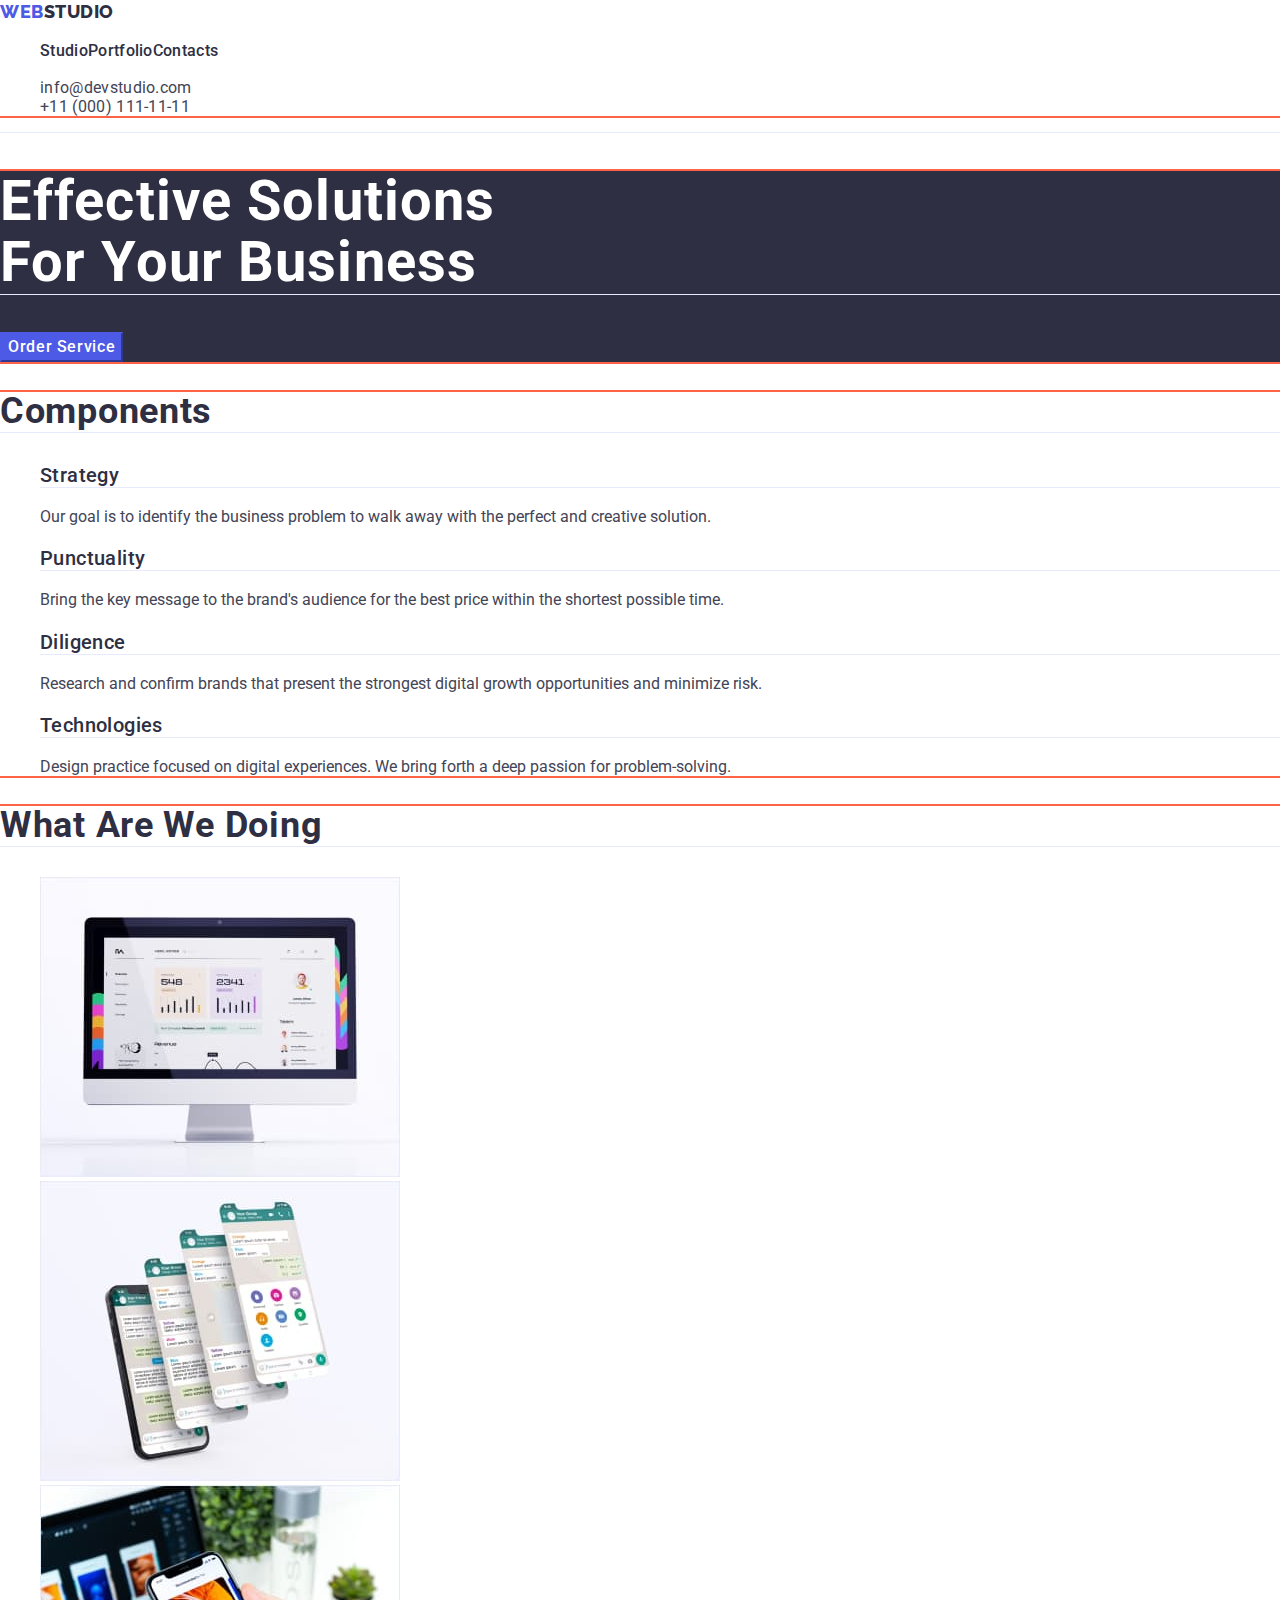
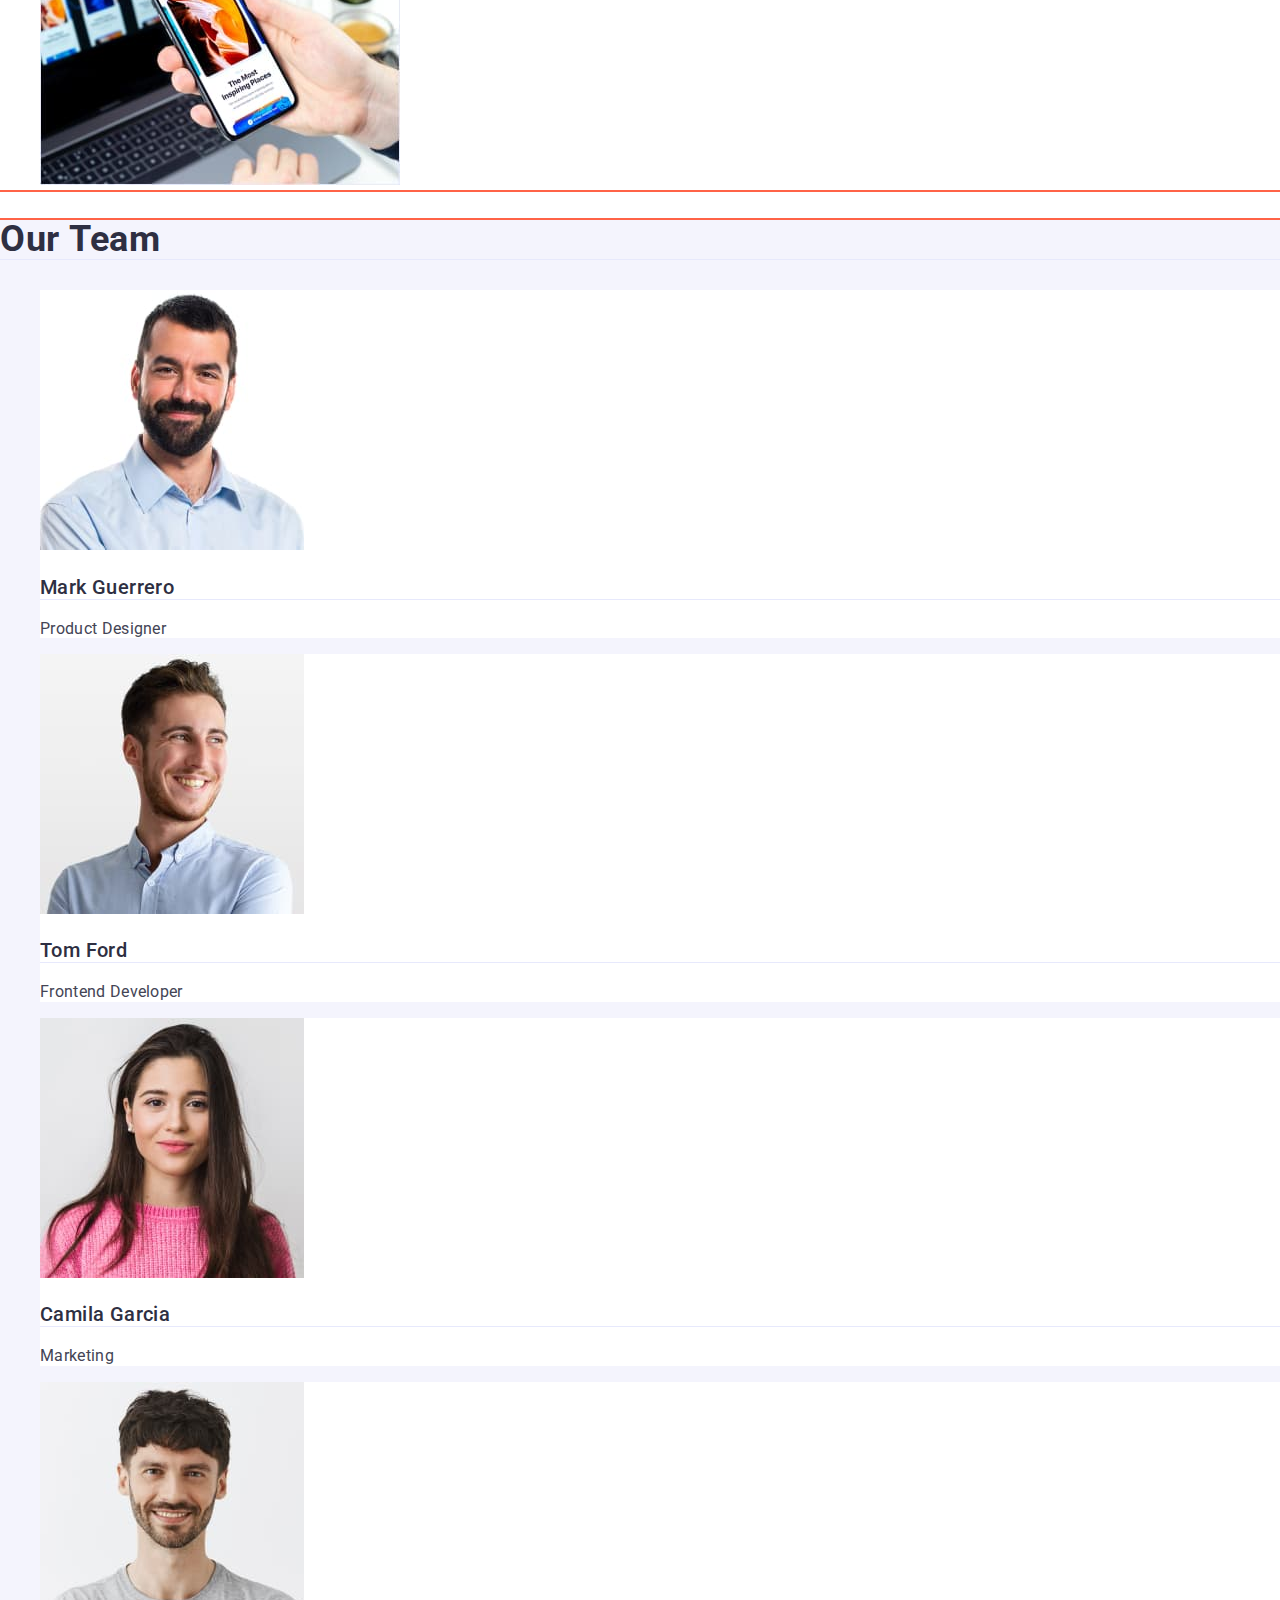
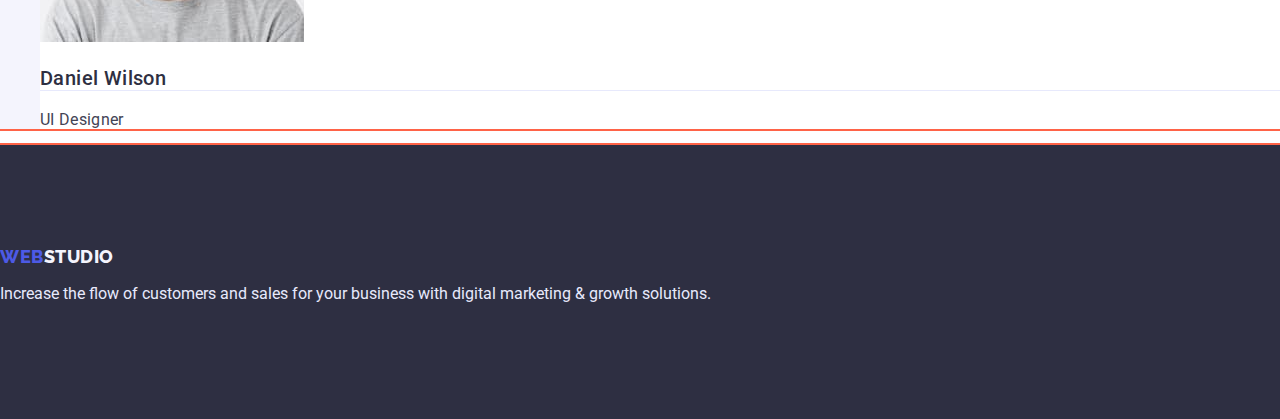
==== index.html @ decc2fda "index.html file changed" ====
<!DOCTYPE html>
<html lang="en">
  <head>
    <meta charset="UTF-8" />
    <meta http-equiv="X-UA-Compatible" content="IE=edge" />
    <meta name="viewport" content="width=device-width, initial-scale=1.0" />
    <title>Webstudio</title>
    <link rel="preconnect" href="https://fonts.googleapis.com" />
    <link rel="preconnect" href="https://fonts.gstatic.com" crossorigin />
    <link
      href="https://fonts.googleapis.com/css2?family=Raleway:wght@800&family=Roboto:wght@400;500;700;900&display=swap"
      rel="stylesheet"
    />
    <link
      rel="stylesheet"
      href="https://cdn.jsdelivr.net/npm/modern-normalize@1.1.0/modern-normalize.min.css"
    />
    <link rel="stylesheet" href="./css/styles.css" />
  </head>
  <body>
    <header class="header">
      <div class="container">
        <div class="main-header">
          <nav class="nav-header">
            <a href="./index.html" class="logo link"
              ><span class="accent">Web</span>Studio</a>
            <ul class="site-nav list">
              <li class="nav-list">
                <a href="" class="nav-link link">Studio</a>
              </li>
              <li class="nav-list">
                <a href="./portfolio.html" class="nav-link link">Portfolio</a>
              </li>
              <li class="nav-list">
                <a href="" class="nav-link link">Contacts</a>
              </li>
            </ul>
          </nav>
          <address class="address">
            <ul class="site-auth list">
              <li>
                <a href="mailto:info@devstudio.com" class="letter link"
                  >info@devstudio.com</a
                >
              </li>
              <li>
                <a href="tel:+110001111111" class="phone link"
                  >+11 (000) 111-11-11</a
                >
              </li>
            </ul>
          </address>
        </div>
      </div>
    </header>

    <main>
      <section class="section-hero">
        <div class="container">
          <h1 class="section-title">
            Effective Solutions<br />
            for Your Business
          </h1>
          <button type="button" class="button-primary">Order Service</button>
        </div>
      </section>

      <section class="section-team">
        <div class="container">
          <h2 class="visually-hidden section-second-title">components</h2>
          <ul class="component-title list">
            <li class="team-list">
              <h3 class="components-item">Strategy</h3>
              <p class="components-text">
                Our goal is to identify the business problem to walk away with
                the perfect and creative solution.
              </p>
            </li>
            <li class="team-list">
              <h3 class="components-item">Punctuality</h3>
              <p class="components-text">
                Bring the key message to the brand's audience for the best price
                within the shortest possible time.
              </p>
            </li>
            <li class="team-list">
              <h3 class="components-item">Diligence</h3>
              <p class="components-text">
                Research and confirm brands that present the strongest digital
                growth opportunities and minimize risk.
              </p>
            </li>
            <li class="team-list">
              <h3 class="components-item">Technologies</h3>
              <p class="components-text">
                Design practice focused on digital experiences. We bring forth a
                deep passion for problem-solving.
              </p>
            </li>
          </ul>
        </div>
      </section>

      <section class="section-work">
        <div class="container">
          <h2 class="section-second-title">What are we doing</h2>
          <ul class="items list">
            <li>
              <img src="./images/img1.jpg" alt="monitor" width="360" />
            </li>
            <li>
              <img src="./images/img2.jpg" alt="phone" width="360" />
            </li>
            <li>
              <img src="./images/img3.jpg" alt="phone in hand" width="360" />
            </li>
          </ul>
        </div>
      </section>

      <section class="section-staff-block">
        <div class="container">
          <h2 class="section-second-title-team">Our Team</h2>
          <ul class="section-list-staff list">
            <li class="section-staff">
              <img
                src="./images/cartimg1.jpg"
                alt="photo Mark Guerrero"
                width="264"
              />
              <h3 class="section-staff-name">Mark Guerrero</h3>
              <p class="section-desc">Product Designer</p>
            </li>
            <li class="section-staff">
              <img src="./images/cartimg2.jpg" alt="photo Tom Ford" width="264" />
              <h3 class="section-staff-name">Tom Ford</h3>
              <p class="section-desc">Frontend Developer</p>
            </li>
            <li class="section-staff">
              <img
                src="./images/cartimg3.jpg"
                alt="photo Camila Garcia"
                width="264"
              />
              <h3 class="section-staff-name">Camila Garcia</h3>
              <p class="section-desc">Marketing</p>
            </li>
            <li class="section-staff">
              <img
                src="./images/cartimg4.jpg"
                alt="photo Daniel Wilson"
                width="264"
              />
              <h3 class="section-staff-name">Daniel Wilson</h3>
              <p class="section-desc">UI Designer</p>
            </li>
          </ul>
        </div>
      </section>
    </main>

    <footer class="footer">
      <div class="container">
        <div class="footer-content">
          <a href="./index.html" class="logo link"
            ><span class="accent">Web</span
            ><span class="accent-footer">Studio</span></a
          >
          <p class="footer-text">
            Increase the flow of customers and sales for your business with
            digital marketing & growth solutions.
          </p>
        </div>
      </div>
    </footer>
  </body>
</html>
---- css/styles.css ----
:root {
    --background-white-color:#FFFFFF;
    --color-hover:#404BBF;
    --color-main-text:#434455;
    --color-accent:#4D5AE5;
    --color-second-text:#2E2F42;
    --color-second-white: #F4F4FD;
}

body {
    background-color:var(--background-white-color) ;
    color:var(--color-main-text);

    font-family:'Roboto',sans-serif;   
        font-size: 16px;
       
}
.container {
    outline: 2px solid tomato;
   
}
.list {
    list-style:none ;
}
.link {
    text-decoration: none;
}
.visually-hidden {
       
    }
h1,
h2,
h3,



/*HEADER*/
.header {
   border-bottom: 1px solid #E7E9FC;
}


.accent  {
    color:var(--color-accent);
}
.logo {
    color: var(--color-second-text);
    font-family: 'Raleway';
        font-weight: 800;
        font-size: 18px;
        line-height: 1.3;
        letter-spacing: 0.03em;
        text-transform: uppercase;
          
}
.site-nav {
    display: flex;
}
.site-nav .nav-list:not(:last-child){
   
}
.site-nav .nav-link {
    
}

.site-nav .nav-link  {
    color: var(--color-second-text);
    font-weight: 500; 
        font-size: 16px;
        line-height: 1.5;
        letter-spacing: 0.02em;        
}

.site-nav .nav-link:hover,
.site-nav .nav-link:focus {
    color: var(--color-hover)
}

.address {
    font-style: normal;
    letter-spacing: 0.02em;
  
}
.site-auth {
   
}
 .letter,
 .component-text {
    color: var(--color-main-text);   
}
.site-auth .letter:hover,
.site-auth .letter:focus {
    color: var(--color-hover)
}
.phone {
    color: var(--color-main-text);
   
}
.site-auth .phone:hover,
.site-auth .phone:focus {
    color: var(--color-hover);
}
/* HERO */
.section-hero {
    background-color: var(--color-second-text);
    
    
   }
.section-title {
    color: var(--background-white-color);
    

        font-size: 56px;
        line-height: 1.1;
        letter-spacing: 0.02em;
        text-transform: capitalize; 
       
        
}
.section-title-app {
    color: var(--color-second-text); 

    font-family: 'Roboto';
    font-family: 'Roboto';
    font-style: normal;
    font-weight: 500;
    font-size: 20px;
    line-height: 24px;
}

/* BUTTON PRIMARY */
.button-primary {
    background-color: var(--color-accent);
    color: var(--background-white-color);
            cursor: pointer;
        font-family: inherit;
            font-weight: 500;
            font-size: 16px;
            line-height: 1.5;
            letter-spacing: 0.04em;
            border-color: var(--color-accent);
            text-align: center;

          
            
}
.button-primary:hover,
.button-primary:focus {
    background-color: var(--color-hover);
    color:var(--background-white-color)
}

.button-link:hover,
.button-link:focus {
    background-color:var(--color-second-white);
    color: var(--color-accent);
}
/*SECTION-WORK*/
.section-team {
  
}

.section-second-title {
    color:var(--color-second-text) ;

        font-size: 36px;
        line-height: 1.1;
        letter-spacing: 0.02em;
        text-transform: capitalize;
      
}

.component-title {
     
    
}



/* OUR-TEAM */
.items {
    

}
.section-list-staff {
    
}

.section-second-title-team { 
    color:var(--color-second-text) ;

        font-size: 36px;
        line-height: 1.1;
        letter-spacing: 0.02em;
        text-transform: capitalize;
       
       
}
.section-staff-name,
.components-item {
    color:var(--color-second-text) ;
    
        font-weight: 500;
        font-size: 20px;
        line-height: 1.2;
        letter-spacing: 0.02em;
        
        
        
        }
        
 

.section-staff-block
 {
    background-color:var(--color-second-white);
}
.section-staff {
    background-color: var(--background-white-color);  
   

}
.section-desc {
    letter-spacing: 0.02em;
    
}


/* BUTTON */
.button {
    background-color: var(--color-second-white);
    color: var(--color-accent);
    cursor: pointer;
    font-family: 'Roboto';
        
        font-weight: 500;
        font-size: 16px;
        line-height: 1.5;
        
        text-align: center;
        letter-spacing: 0.04em;
}
.button:hover,
.button:focus {
    background-color:var(--color-hover);
    color:var(--background-white-color)
}



/*FOOTER */

.footer {
    background-color: var(--color-second-text);
}



.footer-content
{
padding-top: 100px; 
padding-bottom: 100px;

}

.accent-footer {
    color:var(--color-second-white) ;
}
.footer-text {
    color: #E7E9FC;
    display: block;
    
}
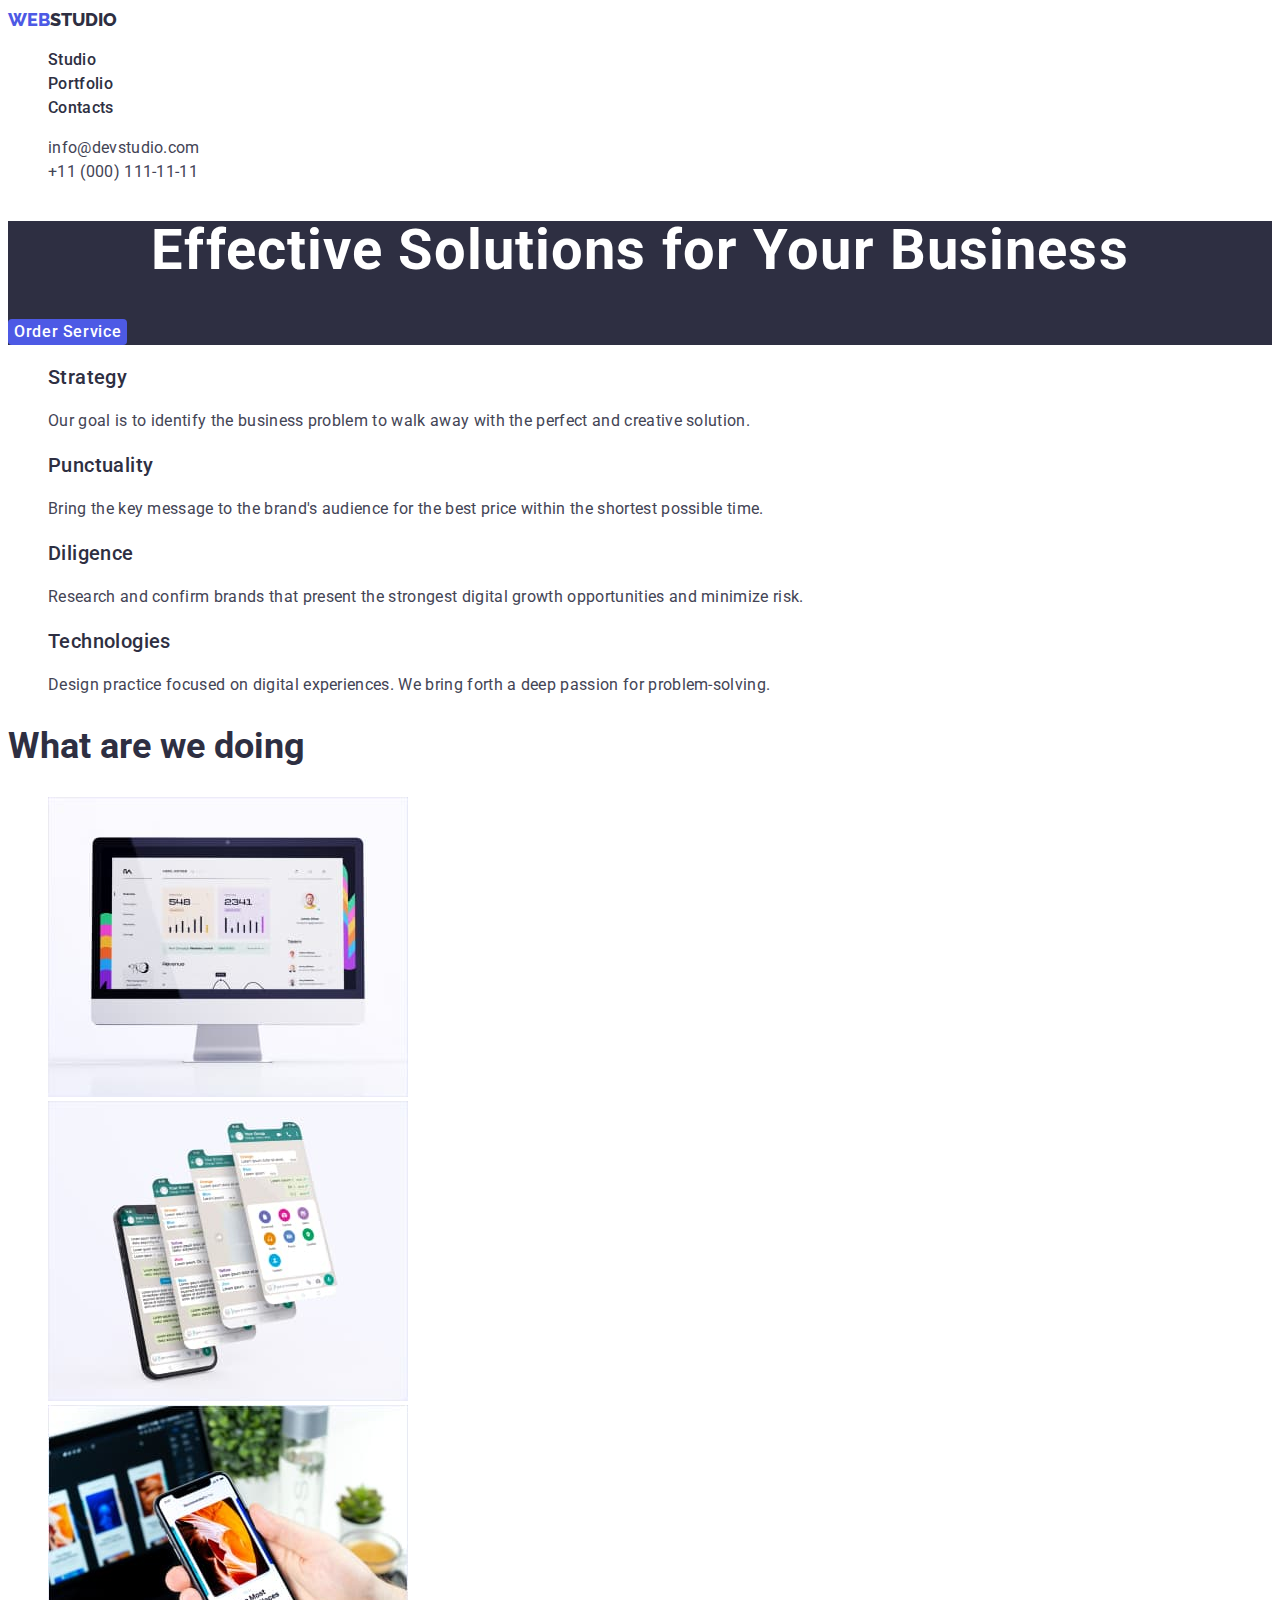
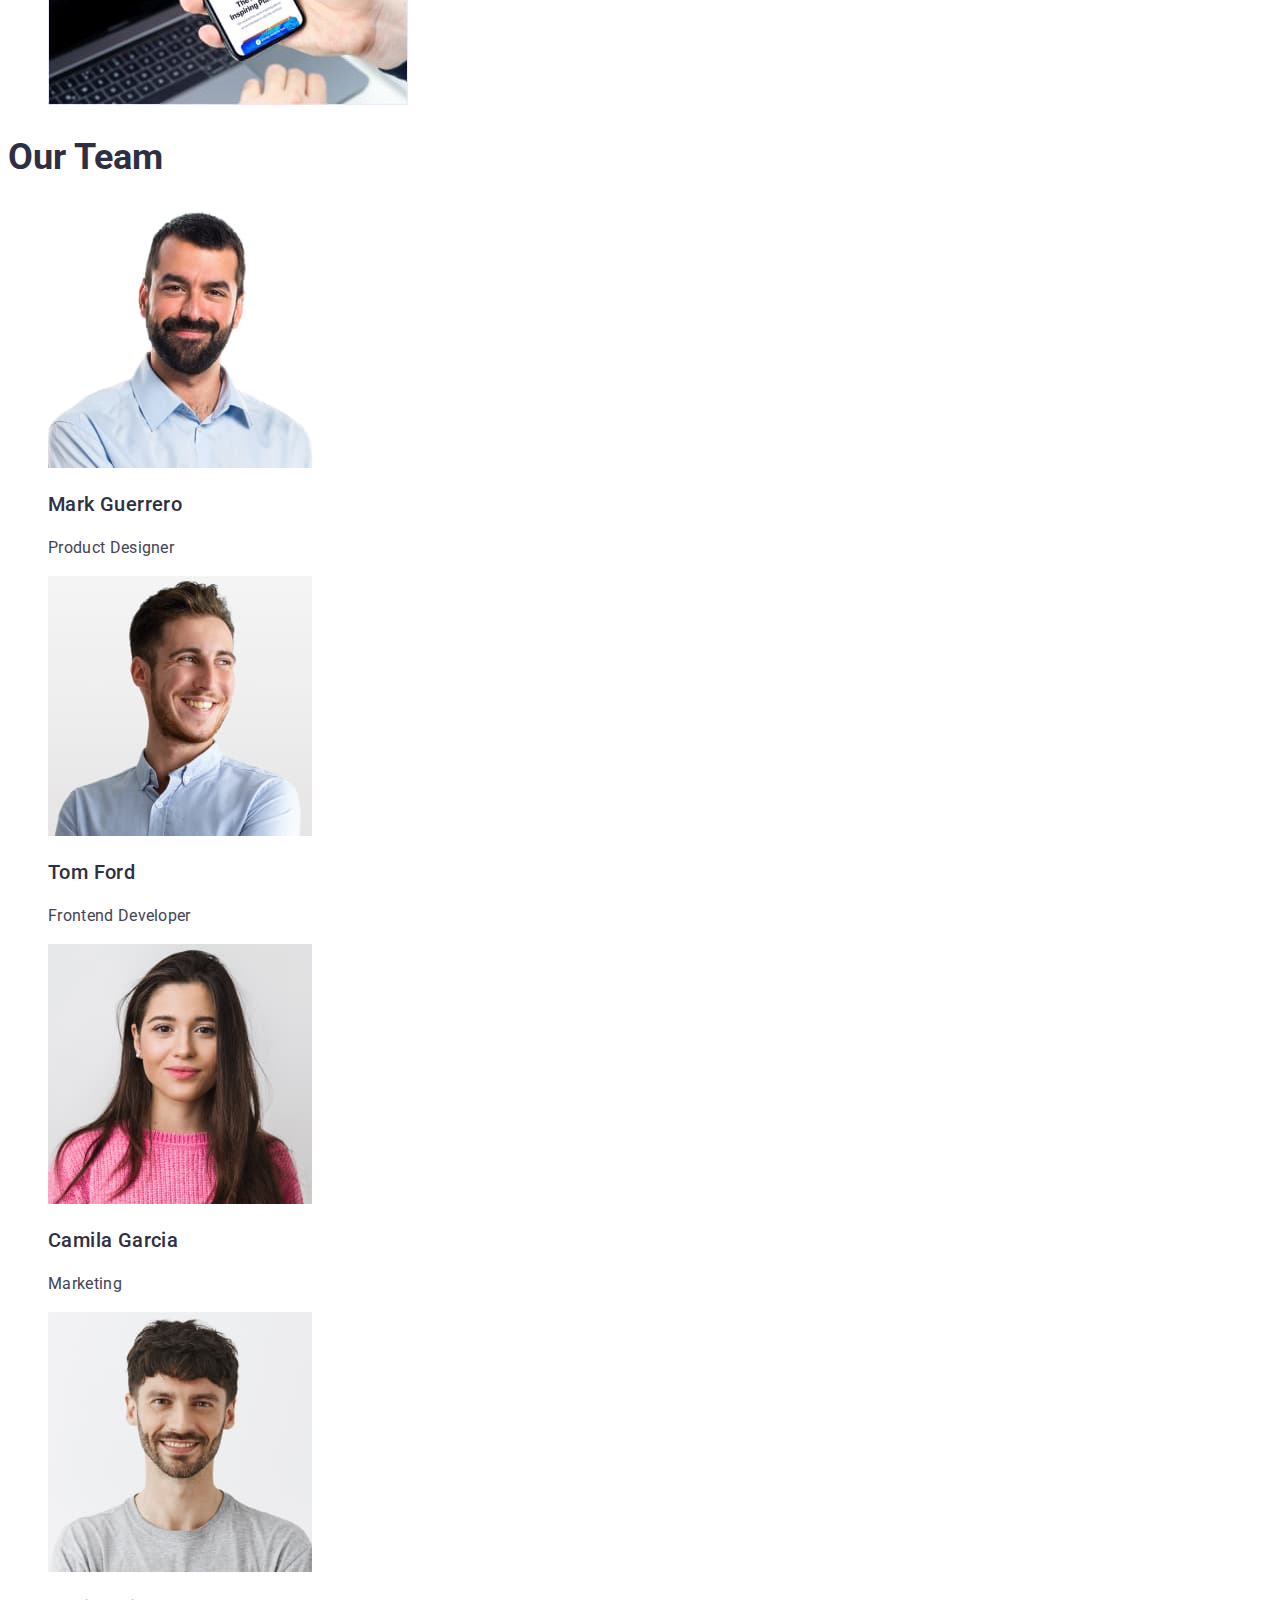
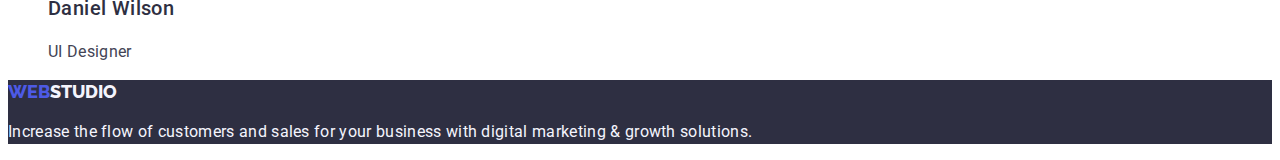
==== commit ee5c2014: "index.html, portfolio.html & css files changed" ====
--- a/index.html
+++ b/index.html
@@ -3,175 +3,148 @@
   <head>
     <meta charset="UTF-8" />
     <meta http-equiv="X-UA-Compatible" content="IE=edge" />
+   
     <meta name="viewport" content="width=device-width, initial-scale=1.0" />
-    <title>Webstudio</title>
     <link rel="preconnect" href="https://fonts.googleapis.com" />
     <link rel="preconnect" href="https://fonts.gstatic.com" crossorigin />
     <link
       href="https://fonts.googleapis.com/css2?family=Raleway:wght@800&family=Roboto:wght@400;500;700;900&display=swap"
       rel="stylesheet"
-    />
-    <link
-      rel="stylesheet"
-      href="https://cdn.jsdelivr.net/npm/modern-normalize@1.1.0/modern-normalize.min.css"
-    />
+    /> 
     <link rel="stylesheet" href="./css/styles.css" />
+    <title>Web Studio</title>
   </head>
   <body>
     <header class="header">
-      <div class="container">
-        <div class="main-header">
-          <nav class="nav-header">
-            <a href="./index.html" class="logo link"
-              ><span class="accent">Web</span>Studio</a>
-            <ul class="site-nav list">
-              <li class="nav-list">
-                <a href="" class="nav-link link">Studio</a>
-              </li>
-              <li class="nav-list">
-                <a href="./portfolio.html" class="nav-link link">Portfolio</a>
-              </li>
-              <li class="nav-list">
-                <a href="" class="nav-link link">Contacts</a>
-              </li>
-            </ul>
-          </nav>
-          <address class="address">
-            <ul class="site-auth list">
-              <li>
-                <a href="mailto:info@devstudio.com" class="letter link"
-                  >info@devstudio.com</a
-                >
-              </li>
-              <li>
-                <a href="tel:+110001111111" class="phone link"
-                  >+11 (000) 111-11-11</a
-                >
-              </li>
-            </ul>
-          </address>
-        </div>
-      </div>
+      <nav class="header-navigation">
+        <a href="./index.html" class="logo-name"
+          ><span class="word-web">WEB</span
+          ><span class="word-studio-header">STUDIO</span></a
+        >
+        <ul class="header-list">
+          <li class="header-item">
+            <a class="item" href="./index.html">Studio</a>
+          </li>
+          <li class="header-item">
+            <a class="item" href="./portfolio.html">Portfolio</a>
+          </li>
+          <li class="header-item"><a class="item" href="">Contacts</a></li>
+        </ul>
+      </nav>
+      <address class="header-address">
+        <ul>
+          <li class="header-item">
+            <a href="mailto:info@devstudio.com" class="header-contact"
+              >info@devstudio.com</a
+            >
+          </li>
+          <li class="header-item">
+            <a href="tel:+110001111111" class="header-contact"
+              >+11 (000) 111-11-11</a
+            >
+          </li>
+        </ul>
+      </address>
     </header>
-
     <main>
-      <section class="section-hero">
-        <div class="container">
-          <h1 class="section-title">
-            Effective Solutions<br />
-            for Your Business
-          </h1>
-          <button type="button" class="button-primary">Order Service</button>
-        </div>
+      <section class="headline-box">
+        <h1 class="headline">Effective Solutions for Your Business</h1>
+        <button class="headline-button" type="button">Order Service</button>
       </section>
-
-      <section class="section-team">
-        <div class="container">
-          <h2 class="visually-hidden section-second-title">components</h2>
-          <ul class="component-title list">
-            <li class="team-list">
-              <h3 class="components-item">Strategy</h3>
-              <p class="components-text">
-                Our goal is to identify the business problem to walk away with
-                the perfect and creative solution.
-              </p>
-            </li>
-            <li class="team-list">
-              <h3 class="components-item">Punctuality</h3>
-              <p class="components-text">
-                Bring the key message to the brand's audience for the best price
-                within the shortest possible time.
-              </p>
-            </li>
-            <li class="team-list">
-              <h3 class="components-item">Diligence</h3>
-              <p class="components-text">
-                Research and confirm brands that present the strongest digital
-                growth opportunities and minimize risk.
-              </p>
-            </li>
-            <li class="team-list">
-              <h3 class="components-item">Technologies</h3>
-              <p class="components-text">
-                Design practice focused on digital experiences. We bring forth a
-                deep passion for problem-solving.
-              </p>
-            </li>
-          </ul>
-        </div>
+      <section>
+        <h2 hidden class="visually-hidden">info</h2>
+        <ul class="main-list">
+          <li class="main-item">
+            <h3 class="main-title">Strategy</h3>
+            <p class="main-after-title">
+              Our goal is to identify the business problem to walk away with the
+              perfect and creative solution.
+            </p>
+          </li>
+          <li class="main-item">
+            <h3 class="main-title">Punctuality</h3>
+            <p class="main-after-title">
+              Bring the key message to the brand's audience for the best price
+              within the shortest possible time.
+            </p>
+          </li>
+          <li class="main-item">
+            <h3 class="main-title">Diligence</h3>
+            <p class="main-after-title">
+              Research and confirm brands that present the strongest digital
+              growth opportunities and minimize risk.
+            </p>
+          </li>
+          <li class="main-item">
+            <h3 class="main-title">Technologies</h3>
+            <p class="main-after-title">
+              Design practice focused on digital experiences. We bring forth a
+              deep passion for problem-solving.
+            </p>
+          </li>
+        </ul>
       </section>
-
-      <section class="section-work">
-        <div class="container">
-          <h2 class="section-second-title">What are we doing</h2>
-          <ul class="items list">
-            <li>
-              <img src="./images/img1.jpg" alt="monitor" width="360" />
-            </li>
-            <li>
-              <img src="./images/img2.jpg" alt="phone" width="360" />
-            </li>
-            <li>
-              <img src="./images/img3.jpg" alt="phone in hand" width="360" />
-            </li>
-          </ul>
-        </div>
+      <section>
+        <h2 class="secondary-headline">What are we doing</h2>
+        <ul class="main-list">
+          <li class="main-item">
+            <img src="./images/img1.jpg" width="360" alt="statistic" />
+          </li>
+          <li class="main-item">
+            <img src="./images/img2.jpg" width="360" alt="social" />
+          </li>
+          <li class="main-item">
+            <img src="./images/img3.jpg" width="360" alt="applications" />
+          </li>
+        </ul>
       </section>
-
-      <section class="section-staff-block">
-        <div class="container">
-          <h2 class="section-second-title-team">Our Team</h2>
-          <ul class="section-list-staff list">
-            <li class="section-staff">
-              <img
-                src="./images/cartimg1.jpg"
-                alt="photo Mark Guerrero"
-                width="264"
-              />
-              <h3 class="section-staff-name">Mark Guerrero</h3>
-              <p class="section-desc">Product Designer</p>
-            </li>
-            <li class="section-staff">
-              <img src="./images/cartimg2.jpg" alt="photo Tom Ford" width="264" />
-              <h3 class="section-staff-name">Tom Ford</h3>
-              <p class="section-desc">Frontend Developer</p>
-            </li>
-            <li class="section-staff">
-              <img
-                src="./images/cartimg3.jpg"
-                alt="photo Camila Garcia"
-                width="264"
-              />
-              <h3 class="section-staff-name">Camila Garcia</h3>
-              <p class="section-desc">Marketing</p>
-            </li>
-            <li class="section-staff">
-              <img
-                src="./images/cartimg4.jpg"
-                alt="photo Daniel Wilson"
-                width="264"
-              />
-              <h3 class="section-staff-name">Daniel Wilson</h3>
-              <p class="section-desc">UI Designer</p>
-            </li>
-          </ul>
-        </div>
+      <section>
+        <h2 class="secondary-headline">Our Team</h2>
+        <ul class="main-list">
+          <li class="main-item">
+            <img
+              src="./images/cartimg1.jpg"
+              width="264"
+              alt="Mark Guerrero"
+            />
+            <h3 class="main-title">Mark Guerrero</h3>
+            <p class="main-after-title">Product Designer</p>
+          </li>
+          <li class="main-item">
+            <img src="./images/cartimg2.jpg" width="264" alt="Tom Ford" />
+            <h3 class="main-title">Tom Ford</h3>
+            <p class="main-after-title">Frontend Developer</p>
+          </li>
+          <li class="main-item">
+            <img
+              src="./images/cartimg3.jpg"
+              width="264"
+              alt="Camila Garcia"
+            />
+            <h3 class="main-title">Camila Garcia</h3>
+            <p class="main-after-title">Marketing</p>
+          </li>
+          <li class="main-item">
+            <img
+              src="./images/cartimg4.jpg"
+              width="264"
+              alt="Daniel Wilson"
+            />
+            <h3 class="main-title">Daniel Wilson</h3>
+            <p class="main-after-title">UI Designer</p>
+          </li>
+        </ul>
       </section>
     </main>
-
-    <footer class="footer">
-      <div class="container">
-        <div class="footer-content">
-          <a href="./index.html" class="logo link"
-            ><span class="accent">Web</span
-            ><span class="accent-footer">Studio</span></a
-          >
-          <p class="footer-text">
-            Increase the flow of customers and sales for your business with
-            digital marketing & growth solutions.
-          </p>
-        </div>
-      </div>
+    <footer class="box">
+      <a href="./index.html" class="logo-name"
+        ><span class="word-web">WEB</span
+        ><span class="word-studio-footer">STUDIO</span></a
+      >
+      <p class="footer-description">
+        Increase the flow of customers and sales for your business with digital
+        marketing & growth solutions.
+      </p>
     </footer>
   </body>
-</html>
+</html>--- a/css/styles.css
+++ b/css/styles.css
@@ -1,273 +1,143 @@
 :root {
-    --background-white-color:#FFFFFF;
-    --color-hover:#404BBF;
-    --color-main-text:#434455;
-    --color-accent:#4D5AE5;
-    --color-second-text:#2E2F42;
-    --color-second-white: #F4F4FD;
+    --primary-color: #2e2f42;
+    --secondary-color: #4d5ae5;
+    --font-description-color: #434455;
+    --font-white-color: #ffffff;
+    }
+    body {
+    font-family: "Roboto";
+    color: var(--primary-color);
+    }
+    .logo-name {
+    text-decoration: none;
+    font-family: "Raleway";
+    font-style: normal;
+    font-weight: 800;
+    font-size: 18px;
+    line-height: 1.33;
+    }
+    .header-list {
+    font-weight: 500;
+    font-size: 16px;
+    line-height: 1.5;
+    letter-spacing: 0.02em;
+    list-style: none;
+    }
+    .header-item {
+    list-style: none;
+    }
+    .item {
+    color: var(--primary-color);
+    text-decoration: none;
+    }
+    .item:hover,
+    .item:focus {
+    color: var(--secondary-color);
+    }
+    .header-address {
+    font-weight: 400;
+    font-style: normal;
+    font-size: 16px;
+    line-height: 1.5;
+    /* identical to box height, or 150% */
+    letter-spacing: 0.02em;
+    }
+    .header-contact {
+    text-decoration: none;
+    color: var(--font-description-color);
+    }
+    .header-contact:focus,
+    .header-contact:hover {
+    color: var(--secondary-color);
+    }
+    .headline-box {
+    background-color: var(--primary-color);
+    }
+    .headline {
+    color: var(--font-white-color);
+    font-weight: 700;
+    font-size: 56px;
+    line-height: 1.07;
+    text-align: center;
+    letter-spacing: 0.02em;
+    }
+    .headline-button {
+    font-family: inherit;
+    font-weight: 500;
+    font-size: 16px;
+    line-height: 1.5;
+    letter-spacing: 0.04em;
+    background-color: var(--secondary-color);
+    color: var(--font-white-color);
+    border-radius: 4px;
+    border: 0;
+    }
+    .headline-button:hover,
+    .headline-button:focus {
+@@ -80,6 +83,7 @@ body {
+    font-weight: 500;
+    font-size: 16px;
+    line-height: 1.5;
+    letter-spacing: 0.04em;
+    background-color: #f4f4fd;
+    color: var(--secondary-color);
+    border-radius: 4px;
+    border: 1px solid #e7e9fc;
+    }
 }
-
-body {
-    background-color:var(--background-white-color) ;
-    color:var(--color-main-text);
-
-    font-family:'Roboto',sans-serif;   
-        font-size: 16px;
-       
-}
-.container {
-    outline: 2px solid tomato;
-   
-}
-.list {
-    list-style:none ;
-}
-.link {
+    .main-btn:focus,
+    .main-btn:hover {
+    background-color: var(--secondary-color);
+    color: #f4f4fd;
+    cursor: pointer;
+    }
+    .main-item {
+    list-style: none;
+    }
+    .main-link {
     text-decoration: none;
-}
-.visually-hidden {
-       
     }
-h1,
-h2,
-h3,
-
-
-
-/*HEADER*/
-.header {
-   border-bottom: 1px solid #E7E9FC;
-}
-
-
-.accent  {
-    color:var(--color-accent);
-}
-.logo {
-    color: var(--color-second-text);
-    font-family: 'Raleway';
-        font-weight: 800;
-        font-size: 18px;
-        line-height: 1.3;
-        letter-spacing: 0.03em;
-        text-transform: uppercase;
-          
-}
-.site-nav {
-    display: flex;
-}
-.site-nav .nav-list:not(:last-child){
-   
-}
-.site-nav .nav-link {
-    
-}
-
-.site-nav .nav-link  {
-    color: var(--color-second-text);
-    font-weight: 500; 
-        font-size: 16px;
-        line-height: 1.5;
-        letter-spacing: 0.02em;        
-}
-
-.site-nav .nav-link:hover,
-.site-nav .nav-link:focus {
-    color: var(--color-hover)
-}
-
-.address {
-    font-style: normal;
-    letter-spacing: 0.02em;
-  
-}
-.site-auth {
-   
-}
- .letter,
- .component-text {
-    color: var(--color-main-text);   
-}
-.site-auth .letter:hover,
-.site-auth .letter:focus {
-    color: var(--color-hover)
-}
-.phone {
-    color: var(--color-main-text);
-   
-}
-.site-auth .phone:hover,
-.site-auth .phone:focus {
-    color: var(--color-hover);
-}
-/* HERO */
-.section-hero {
-    background-color: var(--color-second-text);
-    
-    
-   }
-.section-title {
-    color: var(--background-white-color);
-    
-
-        font-size: 56px;
-        line-height: 1.1;
-        letter-spacing: 0.02em;
-        text-transform: capitalize; 
-       
-        
-}
-.section-title-app {
-    color: var(--color-second-text); 
-
-    font-family: 'Roboto';
-    font-family: 'Roboto';
+    .main-title {
+    color: var(--primary-color);
     font-style: normal;
     font-weight: 500;
     font-size: 20px;
-    line-height: 24px;
-}
-
-/* BUTTON PRIMARY */
-.button-primary {
-    background-color: var(--color-accent);
-    color: var(--background-white-color);
-            cursor: pointer;
-        font-family: inherit;
-            font-weight: 500;
-            font-size: 16px;
-            line-height: 1.5;
-            letter-spacing: 0.04em;
-            border-color: var(--color-accent);
-            text-align: center;
-
-          
-            
-}
-.button-primary:hover,
-.button-primary:focus {
-    background-color: var(--color-hover);
-    color:var(--background-white-color)
-}
-
-.button-link:hover,
-.button-link:focus {
-    background-color:var(--color-second-white);
-    color: var(--color-accent);
-}
-/*SECTION-WORK*/
-.section-team {
-  
-}
-
-.section-second-title {
-    color:var(--color-second-text) ;
-
-        font-size: 36px;
-        line-height: 1.1;
-        letter-spacing: 0.02em;
-        text-transform: capitalize;
-      
-}
-
-.component-title {
-     
+    line-height: 1.2;
+    /* identical to box height, or 120% */
     
-}
-
-
-
-/* OUR-TEAM */
-.items {
+    letter-spacing: 0.02em;
+    }
+    .main-after-title {
+    color: var(--font-description-color);
+    font-weight: 400;
+    font-size: 16px;
+    line-height: 1.5;
+    /* identical to box height, or 150% */
     
-
-}
-.section-list-staff {
-    
-}
-
-.section-second-title-team { 
-    color:var(--color-second-text) ;
-
-        font-size: 36px;
-        line-height: 1.1;
-        letter-spacing: 0.02em;
-        text-transform: capitalize;
-       
-       
-}
-.section-staff-name,
-.components-item {
-    color:var(--color-second-text) ;
-    
-        font-weight: 500;
-        font-size: 20px;
-        line-height: 1.2;
-        letter-spacing: 0.02em;
-        
-        
-        
-        }
-        
- 
-
-.section-staff-block
- {
-    background-color:var(--color-second-white);
-}
-.section-staff {
-    background-color: var(--background-white-color);  
-   
-
-}
-.section-desc {
     letter-spacing: 0.02em;
-    
-}
-
-
-/* BUTTON */
-.button {
-    background-color: var(--color-second-white);
-    color: var(--color-accent);
-    cursor: pointer;
-    font-family: 'Roboto';
-        
-        font-weight: 500;
-        font-size: 16px;
-        line-height: 1.5;
-        
-        text-align: center;
-        letter-spacing: 0.04em;
-}
-.button:hover,
-.button:focus {
-    background-color:var(--color-hover);
-    color:var(--background-white-color)
-}
-
-
-
-/*FOOTER */
-
-.footer {
-    background-color: var(--color-second-text);
-}
-
-
-
-.footer-content
-{
-padding-top: 100px; 
-padding-bottom: 100px;
-
-}
-
-.accent-footer {
-    color:var(--color-second-white) ;
-}
-.footer-text {
-    color: #E7E9FC;
-    display: block;
-    
-}
+    }
+    .secondary-headline {
+    font-weight: 700;
+    font-size: 36px;
+    line-height: 1.11;
+    /* identical to box height, or 111% */
+    color: var(--primary-color);
+    }
+.box {
+    background: #2e2f42;
+    }
+    .word-studio-header {
+    color: #2e2f42;
+    }
+    .word-web {
+    color: var(--secondary-color);
+    }
+    .word-studio-footer {
+    color: #f4f4fd;
+    }
+    .footer-description {
+    font-size: 16px;
+    line-height: 1.5;
+    letter-spacing: 0.02em;
+    color: #f4f4fd;
+    }
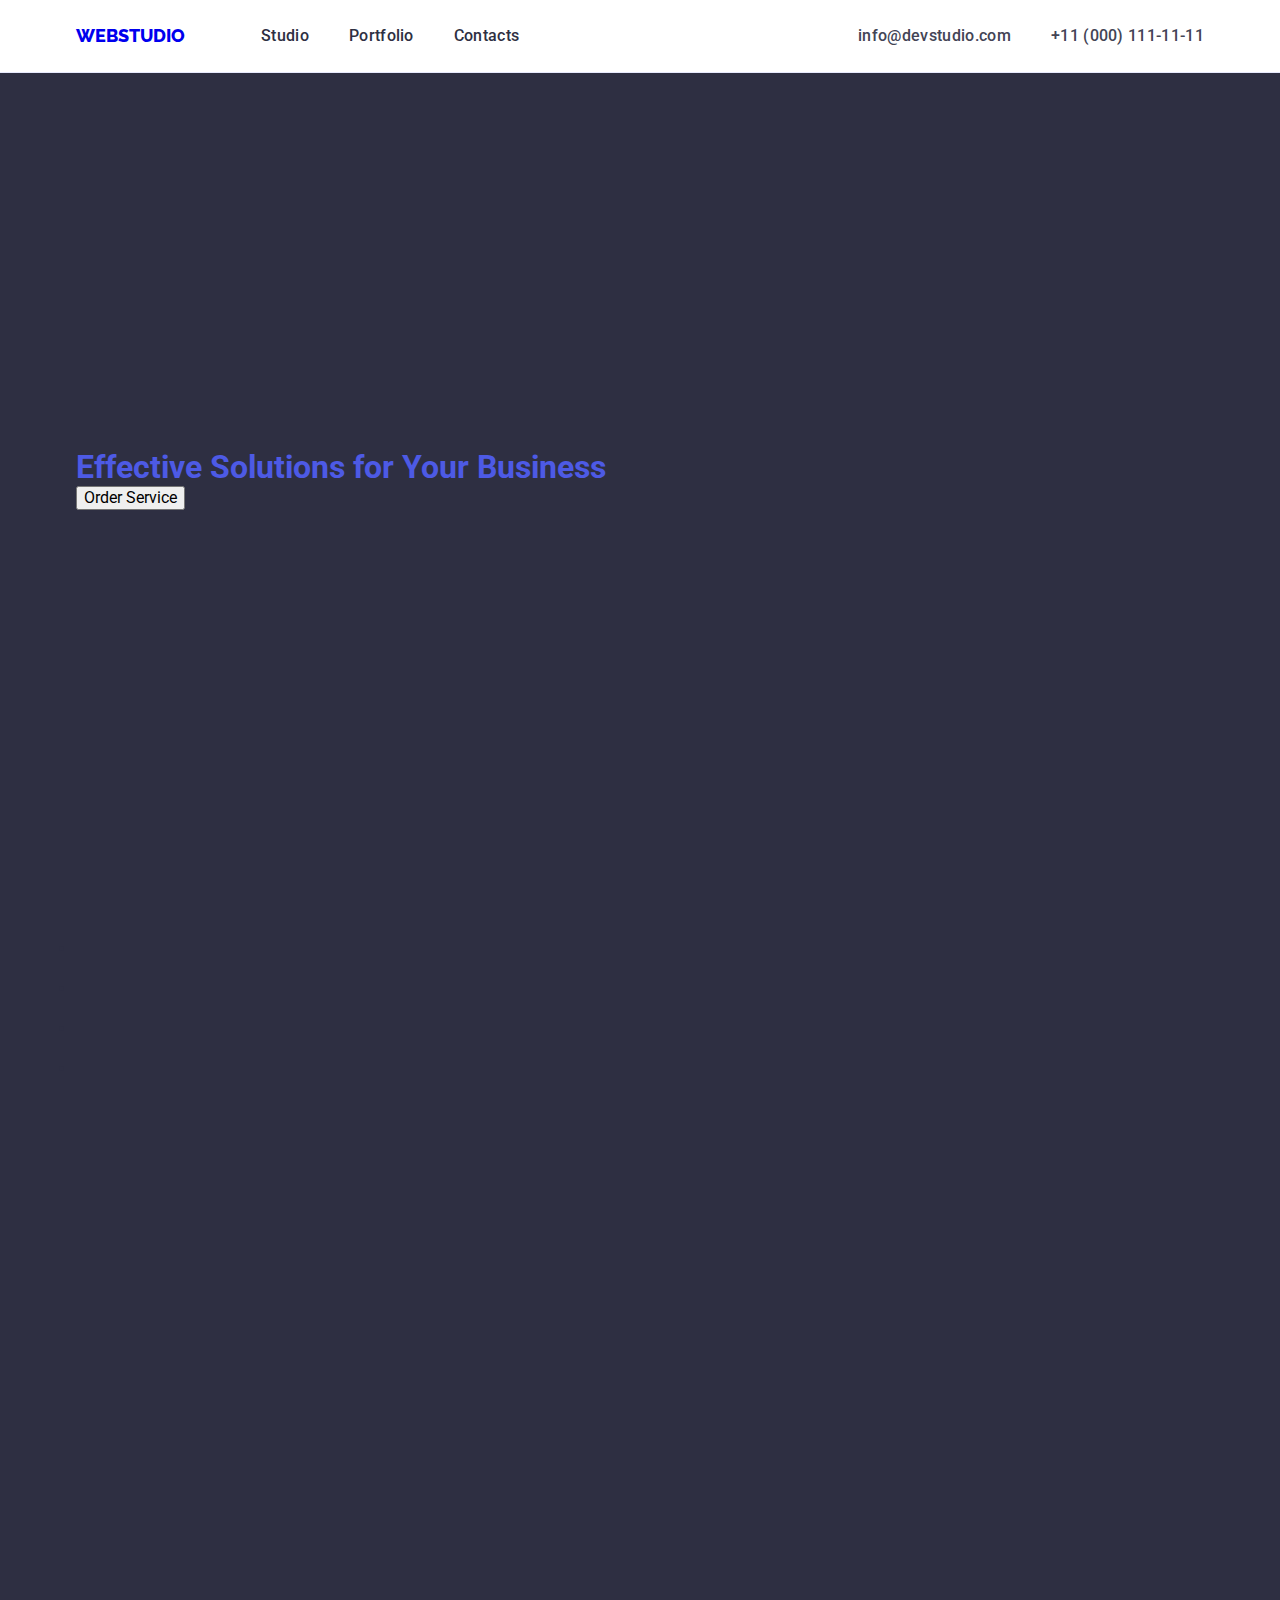
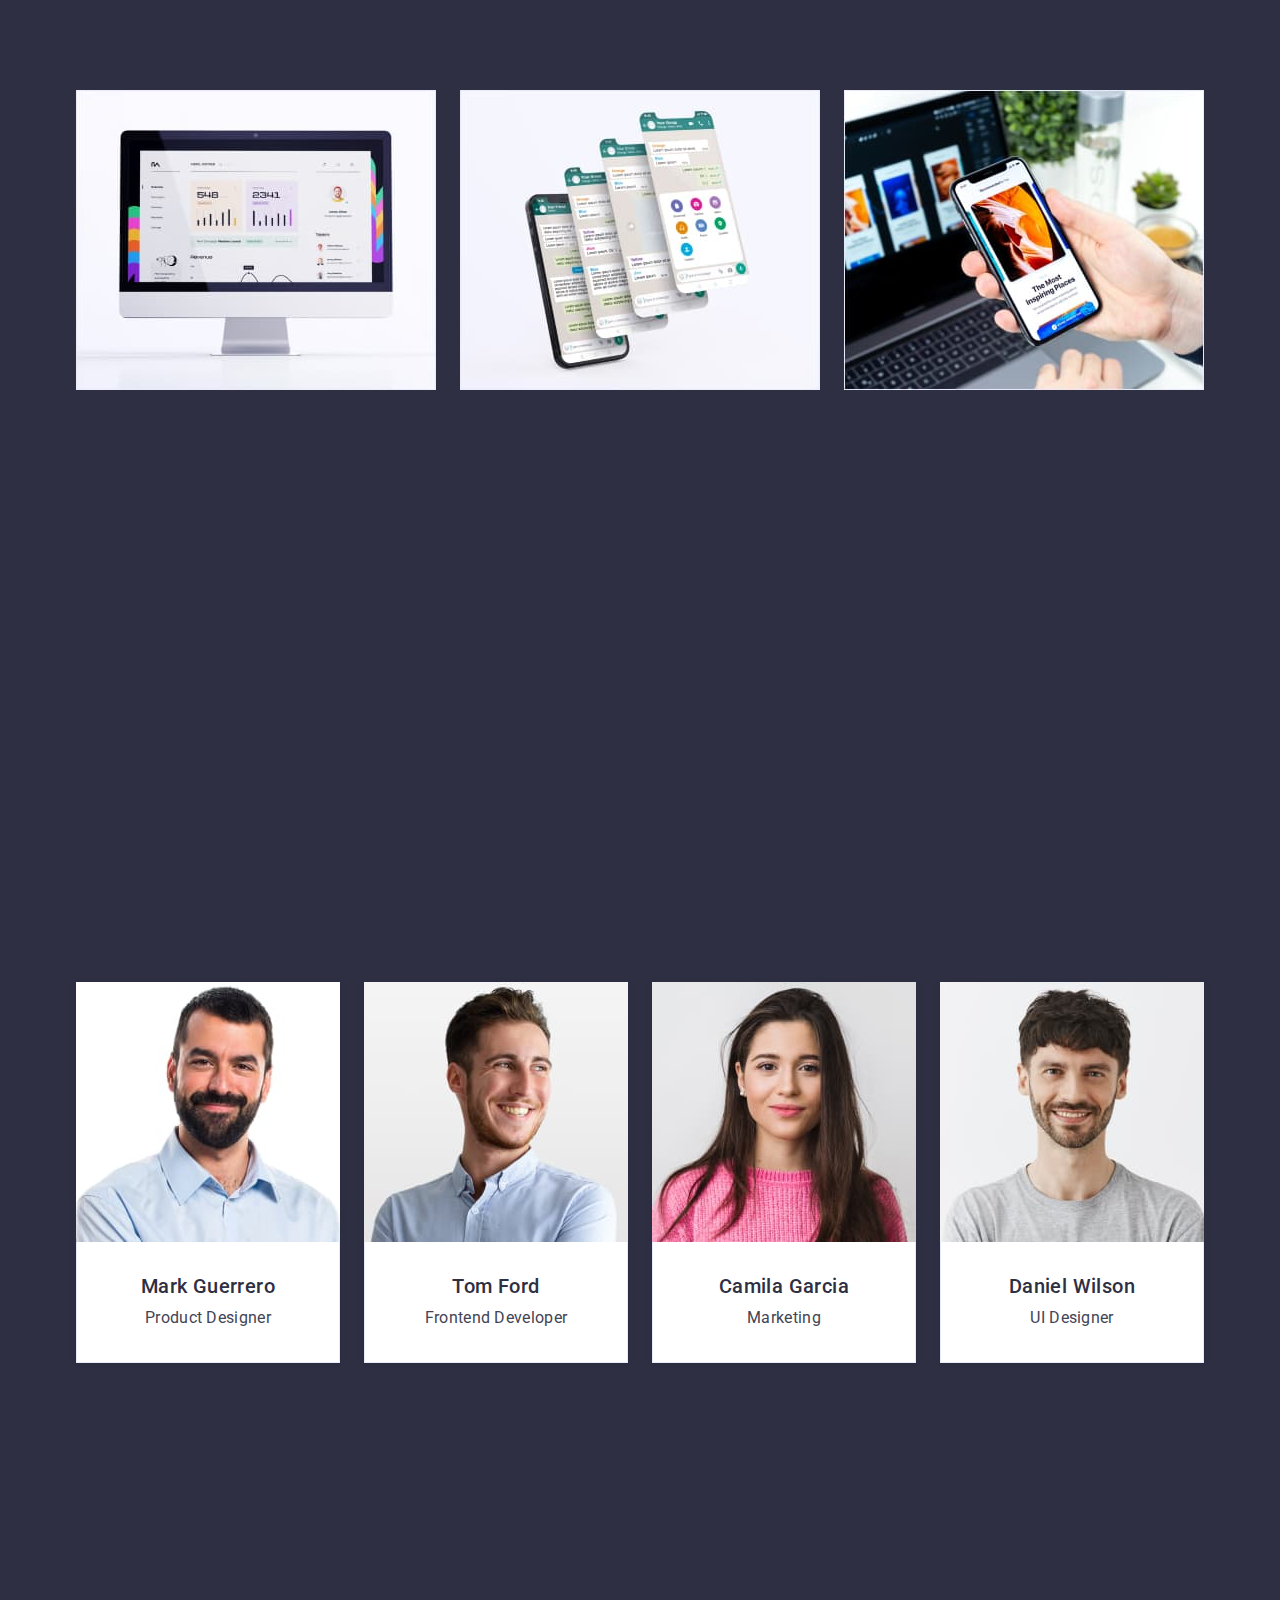
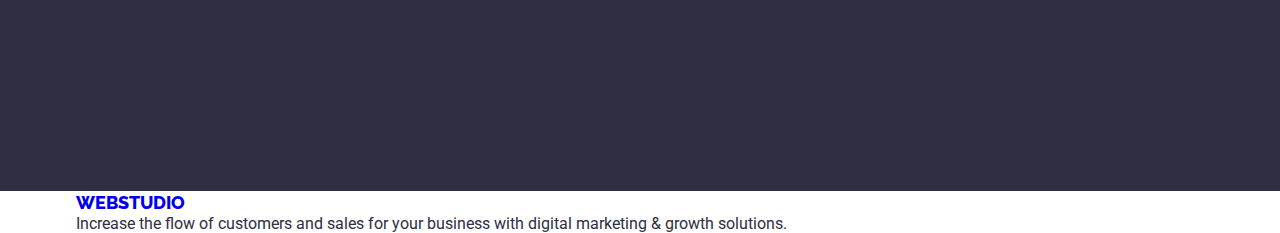
==== commit 3859d7d7: "index.html, portfolio.html and styles.css files changed" ====
--- a/index.html
+++ b/index.html
@@ -3,148 +3,176 @@
   <head>
     <meta charset="UTF-8" />
     <meta http-equiv="X-UA-Compatible" content="IE=edge" />
-   
     <meta name="viewport" content="width=device-width, initial-scale=1.0" />
     <link rel="preconnect" href="https://fonts.googleapis.com" />
     <link rel="preconnect" href="https://fonts.gstatic.com" crossorigin />
     <link
       href="https://fonts.googleapis.com/css2?family=Raleway:wght@800&family=Roboto:wght@400;500;700;900&display=swap"
       rel="stylesheet"
-    /> 
+    />
+    <link
+      rel="stylesheet"
+      href="https://cdnjs.cloudflare.com/ajax/libs/modern-normalize/1.1.0/modern-normalize.min.css"
+    />
+    <title>Web Studio</title>
     <link rel="stylesheet" href="./css/styles.css" />
-    <title>Web Studio</title>
   </head>
   <body>
     <header class="header">
-      <nav class="header-navigation">
-        <a href="./index.html" class="logo-name"
-          ><span class="word-web">WEB</span
-          ><span class="word-studio-header">STUDIO</span></a
-        >
-        <ul class="header-list">
-          <li class="header-item">
-            <a class="item" href="./index.html">Studio</a>
-          </li>
-          <li class="header-item">
-            <a class="item" href="./portfolio.html">Portfolio</a>
-          </li>
-          <li class="header-item"><a class="item" href="">Contacts</a></li>
-        </ul>
-      </nav>
-      <address class="header-address">
-        <ul>
-          <li class="header-item">
-            <a href="mailto:info@devstudio.com" class="header-contact"
-              >info@devstudio.com</a
-            >
-          </li>
-          <li class="header-item">
-            <a href="tel:+110001111111" class="header-contact"
-              >+11 (000) 111-11-11</a
-            >
-          </li>
-        </ul>
-      </address>
+      <div class="container header-container">
+        <nav class="header-navigation">
+          <a href="./index.html" class="logo-name"
+            ><span class="word-web">WEB</span
+            ><span class="word-studio-header">STUDIO</span></a
+          >
+          <ul class="header-list">
+            <li class="header-item">
+              <a class="item" href="./index.html">Studio</a>
+            </li>
+            <li class="header-item">
+              <a class="item" href="./portfolio.html">Portfolio</a>
+            </li>
+            <li class="header-item"><a class="item" href="">Contacts</a></li>
+          </ul>
+        </nav>
+        <address class="header-address">
+          <ul class="header-list">
+            <li class="header-item">
+              <a href="mailto:info@devstudio.com" class="header-contact"
+                >info@devstudio.com</a
+              >
+            </li>
+            <li class="header-item">
+              <a href="tel:+110001111111" class="header-contact"
+                >+11 (000) 111-11-11</a
+              >
+            </li>
+          </ul>
+        </address>
+      </div>
     </header>
     <main>
       <section class="headline-box">
-        <h1 class="headline">Effective Solutions for Your Business</h1>
-        <button class="headline-button" type="button">Order Service</button>
+      <section class="headline-box section">
+        <div class="container headline-container">
+          <h1 class="headline">Effective Solutions for Your Business</h1>
+          <button class="headline-button" type="button">Order Service</button>
+        </div>
+      </section>
+      <section class="goals-list">
+      <section class="section">
+        <div class="container goals-container">
+          <h2 hidden class="visually-hidden">info</h2>
+          <ul class="main-list">
+            <li class="main-item">
+              <h3 class="main-title">Strategy</h3>
+              <p class="main-after-title">
+                Our goal is to identify the business problem to walk away with
+                the perfect and creative solution.
+              </p>
+            </li>
+            <li class="main-item">
+              <h3 class="main-title">Punctuality</h3>
+              <p class="main-after-title">
+                Bring the key message to the brand's audience for the best price
+                within the shortest possible time.
+              </p>
+            </li>
+            <li class="main-item">
+              <h3 class="main-title">Diligence</h3>
+              <p class="main-after-title">
+                Research and confirm brands that present the strongest digital
+                growth opportunities and minimize risk.
+              </p>
+            </li>
+            <li class="main-item">
+              <h3 class="main-title">Technologies</h3>
+              <p class="main-after-title">
+                Design practice focused on digital experiences. We bring forth a
+                deep passion for problem-solving.
+              </p>
+            </li>
+          </ul>
+        </div>
       </section>
       <section>
-        <h2 hidden class="visually-hidden">info</h2>
-        <ul class="main-list">
-          <li class="main-item">
-            <h3 class="main-title">Strategy</h3>
-            <p class="main-after-title">
-              Our goal is to identify the business problem to walk away with the
-              perfect and creative solution.
-            </p>
-          </li>
-          <li class="main-item">
-            <h3 class="main-title">Punctuality</h3>
-            <p class="main-after-title">
-              Bring the key message to the brand's audience for the best price
-              within the shortest possible time.
-            </p>
-          </li>
-          <li class="main-item">
-            <h3 class="main-title">Diligence</h3>
-            <p class="main-after-title">
-              Research and confirm brands that present the strongest digital
-              growth opportunities and minimize risk.
-            </p>
-          </li>
-          <li class="main-item">
-            <h3 class="main-title">Technologies</h3>
-            <p class="main-after-title">
-              Design practice focused on digital experiences. We bring forth a
-              deep passion for problem-solving.
-            </p>
-          </li>
-        </ul>
+      <section class="section list">
+        <div class="container list-container">
+          <h2 class="secondary-headline">What Are We Doing</h2>
+          <ul class="secondary-list">
+            <li class="secondary-item">
+              <img src="./images/img1.jpg" width="360" alt="statistic" />
+            </li>
+            <li class="secondary-item">
+              <img src="./images/img2.jpg" width="360" alt="social" />
+            </li>
+            <li class="secondary-item">
+              <img src="./images/img3.jpg" width="360" alt="applications" />
+            </li>
+          </ul>
+        </div>
       </section>
-      <section>
-        <h2 class="secondary-headline">What are we doing</h2>
-        <ul class="main-list">
-          <li class="main-item">
-            <img src="./images/img1.jpg" width="360" alt="statistic" />
-          </li>
-          <li class="main-item">
-            <img src="./images/img2.jpg" width="360" alt="social" />
-          </li>
-          <li class="main-item">
-            <img src="./images/img3.jpg" width="360" alt="applications" />
-          </li>
-        </ul>
-      </section>
-      <section>
-        <h2 class="secondary-headline">Our Team</h2>
-        <ul class="main-list">
-          <li class="main-item">
-            <img
-              src="./images/cartimg1.jpg"
-              width="264"
-              alt="Mark Guerrero"
-            />
-            <h3 class="main-title">Mark Guerrero</h3>
-            <p class="main-after-title">Product Designer</p>
-          </li>
-          <li class="main-item">
-            <img src="./images/cartimg2.jpg" width="264" alt="Tom Ford" />
-            <h3 class="main-title">Tom Ford</h3>
-            <p class="main-after-title">Frontend Developer</p>
-          </li>
-          <li class="main-item">
-            <img
-              src="./images/cartimg3.jpg"
-              width="264"
-              alt="Camila Garcia"
-            />
-            <h3 class="main-title">Camila Garcia</h3>
-            <p class="main-after-title">Marketing</p>
-          </li>
-          <li class="main-item">
-            <img
-              src="./images/cartimg4.jpg"
-              width="264"
-              alt="Daniel Wilson"
-            />
-            <h3 class="main-title">Daniel Wilson</h3>
-            <p class="main-after-title">UI Designer</p>
-          </li>
-        </ul>
+
+      <section class="teamlist">
+      <section class="teamlist section">
+        <div class="container list-container">
+          <h2 class="secondary-headline">Our Team</h2>
+          <ul class="secondary-list">
+            <li class="secondary-item team-color">
+              <img
+                src="./images/cartimg1.jpg"
+                width="264"
+                alt="Mark Guerrero"
+              />
+              <div class="borders-text">
+                <h3 class="name-team">Mark Guerrero</h3>
+                <p class="team-position">Product Designer</p>
+              </div>
+            </li>
+            <li class="secondary-item team-color">
+              <img src="./images/cartimg2.jpg" width="264" alt="Tom Ford" />
+              <div class="borders-text">
+                <h3 class="name-team">Tom Ford</h3>
+                <p class="team-position">Frontend Developer</p>
+              </div>
+            </li>
+            <li class="secondary-item team-color">
+              <img
+                src="./images/cartimg3.jpg"
+                width="264"
+                alt="Camila Garcia"
+              />
+              <div class="borders-text">
+                <h3 class="name-team">Camila Garcia</h3>
+                <p class="team-position">Marketing</p>
+              </div>
+            </li>
+            <li class="secondary-item team-color">
+              <img
+                src="./images/cartimg4.jpg"
+                width="264"
+                alt="Daniel Wilson"
+              />
+              <div class="borders-text">
+                <h3 class="name-team">Daniel Wilson</h3>
+                <p class="team-position">UI Designer</p>
+              </div>
+            </li>
+          </ul>
+        </div>
       </section>
     </main>
     <footer class="box">
-      <a href="./index.html" class="logo-name"
-        ><span class="word-web">WEB</span
-        ><span class="word-studio-footer">STUDIO</span></a
-      >
-      <p class="footer-description">
-        Increase the flow of customers and sales for your business with digital
-        marketing & growth solutions.
-      </p>
+      <div class="container">
+        <a href="./index.html" class="logo-name"
+          ><span class="word-web">WEB</span
+          ><span class="word-studio-footer">STUDIO</span></a
+        >
+        <p class="footer-description">
+          Increase the flow of customers and sales for your business with
+          digital marketing & growth solutions.
+        </p>
+      </div>
     </footer>
   </body>
 </html>--- a/css/styles.css
+++ b/css/styles.css
@@ -3,78 +3,139 @@
     --secondary-color: #4d5ae5;
     --font-description-color: #434455;
     --font-white-color: #ffffff;
-    }
-    body {
+  }
+  p,
+  h1,
+  h2,
+  h3,
+  h4,
+  h5,
+  h6 {
+    margin: 0;
+  }
+  ul {
+    margin: 0;
+    padding-left: 0;
+  }
+  button {
+    cursor: pointer;
+    margin: 0 auto;
+  }
+  address {
+    font-style: normal;
+  }
+  img {
+    display: block;
+    max-width: 100%;
+    height: auto;
+  }
+  body {
     font-family: "Roboto";
     color: var(--primary-color);
-    }
-    .logo-name {
+  }
+  .container {
+    width: 1158px;
+    padding-left: 15px;
+    padding-right: 15px;
+    padding: 0 15px;
+    margin: 0 auto;
+    /*outline: 2px solid red;*/
+  }
+  .header {
+    border-bottom: 1px solid #e7e9fc;
+    padding-top: 24px;
+    padding-bottom: 24px;
+  }
+  .logo-name {
     text-decoration: none;
     font-family: "Raleway";
     font-style: normal;
     font-weight: 800;
     font-size: 18px;
     line-height: 1.33;
-    }
-    .header-list {
-    font-weight: 500;
-    font-size: 16px;
-    line-height: 1.5;
-    letter-spacing: 0.02em;
-    list-style: none;
-    }
-    .header-item {
-    list-style: none;
-    }
-    .item {
+    margin-right: 76px;
+  }
+  .header-container {
+    display: flex;
+    align-items: center;
+  }
+  .header-navigation {
+    display: flex;
+    align-items: center;
+  }
+  .header-list {
+    font-weight: 500;
+    font-size: 16px;
+    line-height: 1.5;
+    letter-spacing: 0.02em;
+    list-style: none;
+    display: flex;
+    gap: 40px;
+  }
+  .header-item {
+    list-style: none;
+  }
+  .item {
     color: var(--primary-color);
     text-decoration: none;
-    }
-    .item:hover,
-    .item:focus {
-    color: var(--secondary-color);
-    }
-    .header-address {
+  }
+  .item:hover,
+  .item:focus {
+    color: var(--secondary-color);
+  }
+  .header-address {
     font-weight: 400;
-    font-style: normal;
     font-size: 16px;
     line-height: 1.5;
     /* identical to box height, or 150% */
     letter-spacing: 0.02em;
-    }
-    .header-contact {
+    display: flex;
+    margin-left: auto;
+  }
+  .header-contact {
     text-decoration: none;
     color: var(--font-description-color);
-    }
-    .header-contact:focus,
-    .header-contact:hover {
-    color: var(--secondary-color);
-    }
-    .headline-box {
+  }
+  .header-contact:focus,
+  .header-contact:hover {
+    color: var(--secondary-color);
+  }
+  .section {
+    padding-bottom: 120px;
+    padding-top: 120px;
+  }
+  .headline-box {
     background-color: var(--primary-color);
-    }
-    .headline {
+    padding-bottom: 188px;
+    padding-top: 188px;
+    padding-bottom: 188px;
+  }
+ 
+  
+  .headline {
     color: var(--font-white-color);
     font-weight: 700;
-    font-size: 56px;
-    line-height: 1.07;
-    text-align: center;
-    letter-spacing: 0.02em;
-    }
-    .headline-button {
+  
+    color: var(--secondary-color);
+    cursor: pointer;
+  }
+  .goals-container {
+    padding-top: 120px;
+    padding-bottom: 120px;
+  }
+  .list-container {
+    padding-top: 120px;
+    padding-bottom: 120px;
+  
+  .list {
+    padding-top: 0;
+  }
+  .main-list {
+    display: flex;
+    gap: 24px;
+  }
+  .main-btn {
     font-family: inherit;
-    font-weight: 500;
-    font-size: 16px;
-    line-height: 1.5;
-    letter-spacing: 0.04em;
-    background-color: var(--secondary-color);
-    color: var(--font-white-color);
-    border-radius: 4px;
-    border: 0;
-    }
-    .headline-button:hover,
-    .headline-button:focus {
-@@ -80,6 +83,7 @@ body {
     font-weight: 500;
     font-size: 16px;
     line-height: 1.5;
@@ -83,61 +144,161 @@
     color: var(--secondary-color);
     border-radius: 4px;
     border: 1px solid #e7e9fc;
-    }
-}
-    .main-btn:focus,
-    .main-btn:hover {
+    padding: 12px 24px;
+  }
+  .main-btn:focus,
+  .main-btn:hover {
     background-color: var(--secondary-color);
     color: #f4f4fd;
     cursor: pointer;
-    }
-    .main-item {
-    list-style: none;
-    }
-    .main-link {
+  }
+  .main-item {
+    list-style: none;
+    width: calc(((100% - 60px) / 4));
+  }
+  .main-link {
     text-decoration: none;
-    }
-    .main-title {
+  }
+  .main-title {
     color: var(--primary-color);
     font-style: normal;
     font-weight: 500;
     font-size: 20px;
     line-height: 1.2;
     /* identical to box height, or 120% */
-    
-    letter-spacing: 0.02em;
-    }
-    .main-after-title {
+    margin-bottom: 8px;
+    letter-spacing: 0.02em;
+  }
+  .main-after-title {
     color: var(--font-description-color);
     font-weight: 400;
     font-size: 16px;
     line-height: 1.5;
     /* identical to box height, or 150% */
-    
-    letter-spacing: 0.02em;
-    }
-    .secondary-headline {
+    letter-spacing: 0.02em;
+  }
+  .secondary-headline {
+    text-align: center;
     font-weight: 700;
     font-size: 36px;
     line-height: 1.11;
     /* identical to box height, or 111% */
     color: var(--primary-color);
-    }
-.box {
+    margin-bottom: 72px;
+  }
+  .secondary-list {
+    display: flex;
+    align-items: center;
+    gap: 24px;
+  }
+  .secondary-item {
+    list-style: none;
+  }
+  .teamlist {
+    background-color: #f4f4fd;
+  }
+  .name-team {
+    text-align: center;
+    color: var(--primary-color);
+    font-style: normal;
+    font-weight: 500;
+    font-size: 20px;
+    line-height: 1.2;
+    /* identical to box height, or 120% */
+    letter-spacing: 0.02em;
+  }
+  .team-position {
+    text-align: center;
+    color: var(--font-description-color);
+    font-weight: 400;
+    font-size: 16px;
+    line-height: 1.5;
+    /* identical to box height, or 150% */
+    letter-spacing: 0.02em;
+    padding-top: 8px;
+  }
+  .team-color {
+    background-color: var(--font-white-color);
+    box-shadow: 0px 1px 6px rgba(46, 47, 66, 0.08),
+      0px 1px 1px rgba(46, 47, 66, 0.16), 0px 2px 1px rgba(46, 47, 66, 0.08);
+    border-radius: 0px 0px 4px 4px;
+  }
+  .box {
     background: #2e2f42;
-    }
-    .word-studio-header {
+    padding-top: 100px;
+    padding-bottom: 100px;
+  }
+  .buttons-container {
+    display: flex;
+    flex-direction: row;
+    justify-content: center;
+    gap: 24px;
+    padding-top: 96px;
+  }
+  .btn-list {
+    list-style: none;
+  }
+  .portfolio-container {
+    padding-top: 72px;
+    padding-bottom: 120px;
+  }
+  .borders-text {
+    padding-top: 32px;
+    padding-bottom: 32px;
+    border-left: 1px solid #e7e9fc;
+    border-right: 1px solid #e7e9fc;
+    border-bottom: 1px solid #e7e9fc;
+  }
+  .portfolio-list {
+    display: flex;
+    flex-wrap: wrap;
+    row-gap: 48px;
+  }
+  .portfolio-item {
+    width: calc(((100% - 48px)) / 3);
+    list-style: none;
+    margin-right: 24px;
+  }
+  .portfolio-list > li:nth-child(3n) {
+    margin-right: 0;
+  }
+  .portfolio-list > li:nth-child(1n) {
+    margin-left: 0;
+  }
+  .portfolio-header {
+    color: var(--primary-color);
+    font-style: normal;
+    font-weight: 500;
+    font-size: 20px;
+    line-height: 1.2;
+    /* identical to box height, or 120% */
+    margin-bottom: 8px;
+    padding-left: 16px;
+    letter-spacing: 0.02em;
+  }
+  .portfolio-description {
+    color: var(--font-description-color);
+    font-weight: 400;
+    font-size: 16px;
+    line-height: 1.5;
+    /* identical to box height, or 150% */
+    letter-spacing: 0.02em;
+    padding-left: 16px;
+  }
+  .word-studio-header {
     color: #2e2f42;
-    }
-    .word-web {
-    color: var(--secondary-color);
-    }
-    .word-studio-footer {
+  }
+  .word-web {
+    color: var(--secondary-color);
+  }
+  .word-studio-footer {
     color: #f4f4fd;
-    }
-    .footer-description {
+  }
+  .footer-description {
+    margin-top: 16px;
+    width: 264px;
     font-size: 16px;
     line-height: 1.5;
     letter-spacing: 0.02em;
     color: #f4f4fd;
-    }
+  }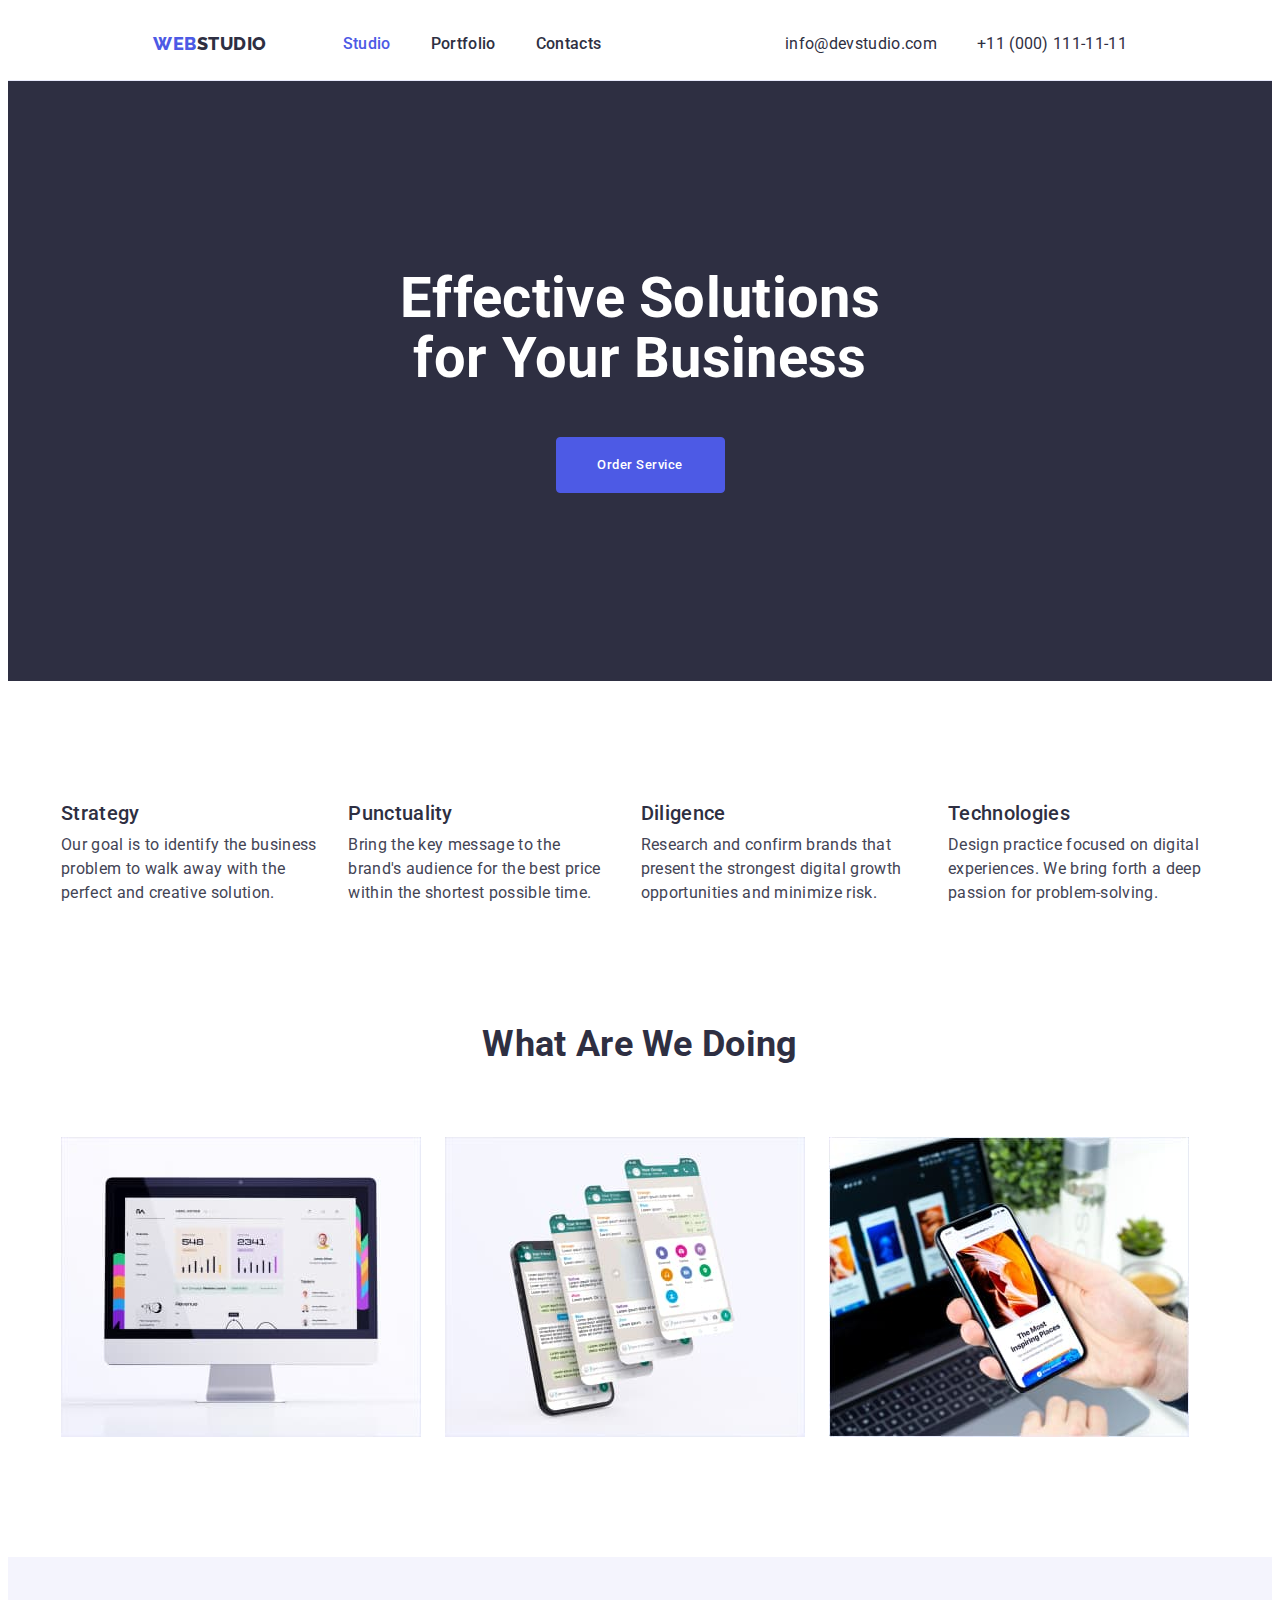
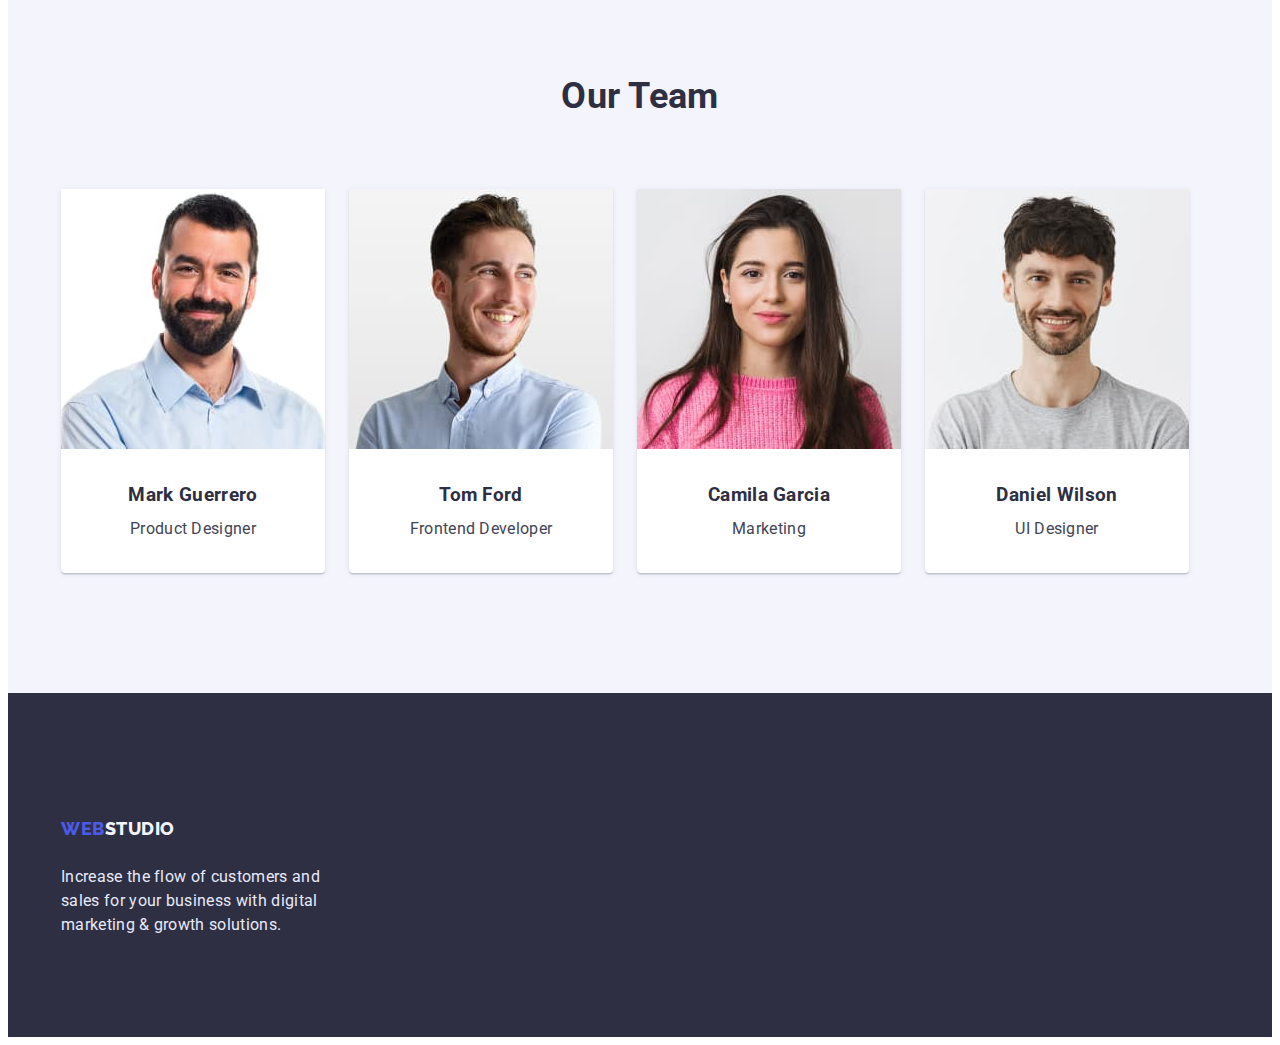
==== commit d5a6e127: "changed files" ====
--- a/index.html
+++ b/index.html
@@ -4,6 +4,9 @@
     <meta charset="UTF-8" />
     <meta http-equiv="X-UA-Compatible" content="IE=edge" />
     <meta name="viewport" content="width=device-width, initial-scale=1.0" />
+    <title>Document</title>
+    <link rel="preconnect" href="https://fonts.googleapis.com" />
+    <link rel="preconnect" href="https://fonts.gstatic.com" crossorigin />
     <link rel="preconnect" href="https://fonts.googleapis.com" />
     <link rel="preconnect" href="https://fonts.gstatic.com" crossorigin />
     <link
@@ -13,37 +16,56 @@
     <link
       rel="stylesheet"
       href="https://cdnjs.cloudflare.com/ajax/libs/modern-normalize/1.1.0/modern-normalize.min.css"
+      integrity="sha512-wpPYUAdjBVSE4KJnH1VR1HeZfpl1ub8YT/NKx4PuQ5NmX2tKuGu6U/JRp5y+Y8XG2tV+wKQpNHVUX03MfMFn9Q=="
+      crossorigin="anonymous"
+      referrerpolicy="no-referrer"
     />
-    <title>Web Studio</title>
+    <link rel="stylesheet" href="./css/common.css" />
     <link rel="stylesheet" href="./css/styles.css" />
   </head>
   <body>
-    <header class="header">
-      <div class="container header-container">
-        <nav class="header-navigation">
-          <a href="./index.html" class="logo-name"
-            ><span class="word-web">WEB</span
-            ><span class="word-studio-header">STUDIO</span></a
+    <header class="header section">
+      <div class="container nav-main">
+        <!--navigation in header-->
+        <nav class="header-navigation nav">
+          <a href="./index.html" class="logo"
+            ><span class="logo-first-part">Web</span
+            ><span class="logo-second-part-header">Studio</span></a
           >
-          <ul class="header-list">
-            <li class="header-item">
-              <a class="item" href="./index.html">Studio</a>
-            </li>
-            <li class="header-item">
-              <a class="item" href="./portfolio.html">Portfolio</a>
-            </li>
-            <li class="header-item"><a class="item" href="">Contacts</a></li>
+          <ul class="header-site-navigation-list list">
+            <li class="header-site-navigation-item">
+              <a
+                href="./index.html"
+                class="header-site-navigation-link current link"
+                >Studio</a
+              >
+            </li>
+            <li class="header-site-navigation-item">
+              <a
+                href="./portfolio.html"
+                class="header-site-navigation-link link"
+                >Portfolio</a
+              >
+            </li>
+            <li class="header-site-navigation-item">
+              <a href="" class="header-site-navigation-link link">Contacts</a>
+            </li>
           </ul>
         </nav>
-        <address class="header-address">
-          <ul class="header-list">
-            <li class="header-item">
-              <a href="mailto:info@devstudio.com" class="header-contact"
+
+        <address>
+          <ul class="header-address-navigation-list list">
+            <li class="header-address-navigation-item">
+              <a
+                href="mailto:info@devstudio.com"
+                class="header-address-navigation-link link"
                 >info@devstudio.com</a
               >
             </li>
-            <li class="header-item">
-              <a href="tel:+110001111111" class="header-contact"
+            <li class="header-address-navigation-item">
+              <a
+                href="tel:+110001111111"
+                class="header-address-navigation-link link"
                 >+11 (000) 111-11-11</a
               >
             </li>
@@ -51,128 +73,164 @@
         </address>
       </div>
     </header>
+
+    <!--Main part-->
     <main>
-      <section class="headline-box">
-      <section class="headline-box section">
-        <div class="container headline-container">
-          <h1 class="headline">Effective Solutions for Your Business</h1>
-          <button class="headline-button" type="button">Order Service</button>
-        </div>
-      </section>
-      <section class="goals-list">
-      <section class="section">
-        <div class="container goals-container">
-          <h2 hidden class="visually-hidden">info</h2>
-          <ul class="main-list">
-            <li class="main-item">
-              <h3 class="main-title">Strategy</h3>
-              <p class="main-after-title">
+      <section class="hero section">
+        <div class="container">
+        <h1 class="hero-title">Effective Solutions for Your Business</h1>
+        <button type="button" class="button">Order Service</button>
+        </div>
+      </section>
+
+      <section class="skills section">
+        <div class="container">
+        <!--Временный заголовок-->
+        
+          <h2 class="hidden">Company skills</h2>
+          <ul class="skills-list list">
+            <li class="skills-item">
+              <h3 class="skills-item-title caption">Strategy</h3>
+              <p class="skills-item-text">
                 Our goal is to identify the business problem to walk away with
                 the perfect and creative solution.
               </p>
             </li>
-            <li class="main-item">
-              <h3 class="main-title">Punctuality</h3>
-              <p class="main-after-title">
+            <li class="skills-item">
+              <h3 class="skills-item-title caption">Punctuality</h3>
+              <p class="skills-item-text">
                 Bring the key message to the brand's audience for the best price
                 within the shortest possible time.
               </p>
             </li>
-            <li class="main-item">
-              <h3 class="main-title">Diligence</h3>
-              <p class="main-after-title">
+            <li class="skills-item">
+              <h3 class="skills-item-title caption">Diligence</h3>
+              <p class="skills-item-text">
                 Research and confirm brands that present the strongest digital
                 growth opportunities and minimize risk.
               </p>
             </li>
-            <li class="main-item">
-              <h3 class="main-title">Technologies</h3>
-              <p class="main-after-title">
+            <li class="skills-item">
+              <h3 class="skills-item-title caption">Technologies</h3>
+              <p class="skills-item-text">
                 Design practice focused on digital experiences. We bring forth a
                 deep passion for problem-solving.
               </p>
             </li>
           </ul>
-        </div>
-      </section>
-      <section>
-      <section class="section list">
-        <div class="container list-container">
-          <h2 class="secondary-headline">What Are We Doing</h2>
-          <ul class="secondary-list">
-            <li class="secondary-item">
-              <img src="./images/img1.jpg" width="360" alt="statistic" />
-            </li>
-            <li class="secondary-item">
-              <img src="./images/img2.jpg" width="360" alt="social" />
-            </li>
-            <li class="secondary-item">
-              <img src="./images/img3.jpg" width="360" alt="applications" />
-            </li>
-          </ul>
-        </div>
-      </section>
-
-      <section class="teamlist">
-      <section class="teamlist section">
-        <div class="container list-container">
-          <h2 class="secondary-headline">Our Team</h2>
-          <ul class="secondary-list">
-            <li class="secondary-item team-color">
+          </div>
+        </div>
+      </section>
+
+      <section class="examples section">
+        <div class="container">
+          <h2 class="examples-title caption">What are we doing</h2>
+          <ul class="examples-list list">
+            <li class="examples-item">
+              <img
+                src="./images/img1.jpg"
+                alt="monitor"
+                width="360"
+                height="300"
+                class="examples-photo"
+              />
+            </li>
+            <li class="examples-item">
+              <img
+                src="./images/img2.jpg"
+                alt="phone"
+                width="360"
+                height="300"
+                class="examples-photo"
+              />
+            </li>
+            <li class="examples-item">
+              <img
+                src="./images/img3.jpg"
+                alt="laptop"
+                width="360"
+                height="300"
+                class="examples-photo"
+              />
+            </li>
+          </ul>
+        </div>
+      </section>
+
+      <section class="team section">
+        <div class="container">
+          <h2 class="team-title caption">Our Team</h2>
+          <ul class="team-list list">
+            <li class="team-item">
               <img
                 src="./images/cartimg1.jpg"
-                width="264"
-                alt="Mark Guerrero"
-              />
-              <div class="borders-text">
-                <h3 class="name-team">Mark Guerrero</h3>
-                <p class="team-position">Product Designer</p>
-              </div>
-            </li>
-            <li class="secondary-item team-color">
-              <img src="./images/cartimg2.jpg" width="264" alt="Tom Ford" />
-              <div class="borders-text">
-                <h3 class="name-team">Tom Ford</h3>
-                <p class="team-position">Frontend Developer</p>
-              </div>
-            </li>
-            <li class="secondary-item team-color">
+                alt="photo Mark"
+                width="264"
+                height="260"
+                class="team-photo"
+              />
+              <div class="team-name">
+                <h3 class="team-item-name caption">Mark Guerrero</h3>
+                <p class="team-item-speciality">Product Designer</p>
+              </div>
+            </li>
+            <li class="team-item">
+              <img
+                src="./images/cartimg2.jpg"
+                alt="photo Tom"
+                width="264"
+                height="260"
+                class="team-photo"
+              />
+              <div class="team-name">
+                <h3 class="team-item-name caption">Tom Ford</h3>
+                <p class="team-item-speciality">Frontend Developer</p>
+              </div>
+            </li>
+            <li class="team-item">
               <img
                 src="./images/cartimg3.jpg"
-                width="264"
-                alt="Camila Garcia"
-              />
-              <div class="borders-text">
-                <h3 class="name-team">Camila Garcia</h3>
-                <p class="team-position">Marketing</p>
-              </div>
-            </li>
-            <li class="secondary-item team-color">
+                alt="photo Camila"
+                width="264"
+                height="260"
+                class="team-photo"
+              />
+              <div class="team-name">
+                <h3 class="team-item-name caption">Camila Garcia</h3>
+                <p class="team-item-speciality">Marketing</p>
+              </div>
+            </li>
+            <li class="team-item">
               <img
                 src="./images/cartimg4.jpg"
-                width="264"
-                alt="Daniel Wilson"
-              />
-              <div class="borders-text">
-                <h3 class="name-team">Daniel Wilson</h3>
-                <p class="team-position">UI Designer</p>
+                alt="photo Daniel"
+                width="264"
+                height="260"
+                class="team-photo"
+              />
+              <div class="team-name">
+                <h3 class="team-item-name caption">Daniel Wilson</h3>
+                <p class="team-item-speciality">UI Designer</p>
               </div>
             </li>
           </ul>
         </div>
       </section>
     </main>
-    <footer class="box">
+
+    <footer class="footer section">
       <div class="container">
-        <a href="./index.html" class="logo-name"
-          ><span class="word-web">WEB</span
-          ><span class="word-studio-footer">STUDIO</span></a
+        <div class="footer-container">
+        <a href="./index.html" class="logo"
+          ><span class="logo-first-part">Web</span
+          ><span class="logo-second-part-footer">Studio</span></a
         >
-        <p class="footer-description">
+        <p class="footer-text">
           Increase the flow of customers and sales for your business with
           digital marketing & growth solutions.
         </p>
       </div>
+      </div>
     </footer>
   </body>
 </html>--- a/css/styles.css
+++ b/css/styles.css
@@ -1,304 +1,380 @@
-:root {
-    --primary-color: #2e2f42;
-    --secondary-color: #4d5ae5;
-    --font-description-color: #434455;
-    --font-white-color: #ffffff;
-  }
-  p,
-  h1,
-  h2,
-  h3,
-  h4,
-  h5,
-  h6 {
-    margin: 0;
-  }
-  ul {
-    margin: 0;
-    padding-left: 0;
-  }
-  button {
-    cursor: pointer;
-    margin: 0 auto;
-  }
-  address {
-    font-style: normal;
-  }
-  img {
-    display: block;
-    max-width: 100%;
-    height: auto;
-  }
-  body {
-    font-family: "Roboto";
-    color: var(--primary-color);
-  }
-  .container {
-    width: 1158px;
-    padding-left: 15px;
-    padding-right: 15px;
-    padding: 0 15px;
-    margin: 0 auto;
-    /*outline: 2px solid red;*/
-  }
-  .header {
-    border-bottom: 1px solid #e7e9fc;
-    padding-top: 24px;
-    padding-bottom: 24px;
-  }
-  .logo-name {
-    text-decoration: none;
-    font-family: "Raleway";
-    font-style: normal;
-    font-weight: 800;
-    font-size: 18px;
-    line-height: 1.33;
-    margin-right: 76px;
-  }
-  .header-container {
-    display: flex;
-    align-items: center;
-  }
-  .header-navigation {
-    display: flex;
-    align-items: center;
-  }
-  .header-list {
-    font-weight: 500;
-    font-size: 16px;
-    line-height: 1.5;
-    letter-spacing: 0.02em;
-    list-style: none;
-    display: flex;
-    gap: 40px;
-  }
-  .header-item {
-    list-style: none;
-  }
-  .item {
-    color: var(--primary-color);
-    text-decoration: none;
-  }
-  .item:hover,
-  .item:focus {
-    color: var(--secondary-color);
-  }
-  .header-address {
-    font-weight: 400;
-    font-size: 16px;
-    line-height: 1.5;
-    /* identical to box height, or 150% */
-    letter-spacing: 0.02em;
-    display: flex;
-    margin-left: auto;
-  }
-  .header-contact {
-    text-decoration: none;
-    color: var(--font-description-color);
-  }
-  .header-contact:focus,
-  .header-contact:hover {
-    color: var(--secondary-color);
-  }
-  .section {
-    padding-bottom: 120px;
-    padding-top: 120px;
-  }
-  .headline-box {
-    background-color: var(--primary-color);
-    padding-bottom: 188px;
-    padding-top: 188px;
-    padding-bottom: 188px;
-  }
- 
+/*html{
+    box-sizing: border-box;
+}
+*,
+*::before,
+*::after{
+    box-sizing:inherit;
+}*/
+
+
+:root{
+  --primary-text-color:#434455;
+  --title-text-color: #2E2F42;
+  --accent-color: #4D5AE5;
+  --portfolio-button-bg-color:#F4F4FD;
+  --portfolio-button-bg-accent-color:#404BBF;
+  --main-bg-color:#ffffff;
+  --footer-text-portfolio-button-border: #E7E9FC;
+
+}
+
+body{
+  background-color:var(--main-bg-color);
+  color: var(--primary-text-color);
+  font-family: 'Roboto', sans-serif;
+  font-weight: 400;
+  font-size: 16px;
+  line-height: 1.5;
+  letter-spacing: 0.02em;
+}
+
+p,
+h1,
+h2,
+h3,
+h4,
+h5,
+h6 {
+  margin: 0;
+}
+
+ul{
+  margin: 0;
+  padding: 0;
+}
+img{
+  display: block;
+  margin: 0;
+  padding: 0;
+  max-width: 100%;
+  height: auto;
+}
+
+.container{
+  width: 1158px;
+  /*1128+15*2*/
+  padding-left: 15px;
+  padding-right: 15px;
+  margin: 0 auto;
+
+  /*outline: 1px solid tomato;*/
+}
+.section{
+  padding-top: 120px;
+  padding-bottom: 120px;
+}
+.list{
+  list-style: none;
+  padding: 0;
+}
+
+.logo {
+  display: block;
+  padding: 24px 0;
+  margin-right: 76px;
+  font-family: 'Raleway', sans-serif;
+  font-weight: 800;
+  font-size: 18px;
+  line-height: 1.33;
+  text-transform: uppercase;
+  letter-spacing: 0.03em;
+}
+.logo-first-part{
+  color: var(--accent-color);  
+}
+.logo-second-part-header{
+  color: var(--title-text-color);
+}
+.logo-second-part-footer{
+  color: var(--portfolio-button-bg-color);
+}
+
+.caption,
+.link{
+  color:var(--title-text-color)
+}
+
+.header-site-navigation-link:hover,
+.header-address-navigation-link:hover,
+.logo:hover,
+.header-site-navigation-link:focus,
+.header-address-navigation-link:focus,
+.logo:focus
+{
+  color: var(--accent-color);
+}
+
+
+      /*настройки кнопок*/
+.button{
+  min-width: 169px;
+  height: 56px;
+  display: inline-block;
+  border-radius: 4px;
+  border: 1px solid var(--accent-color);
+  /*padding: 16px 32px;*/
+
+  background-color: var(--accent-color);
+  color: var(--main-bg-color);
+  font-family: inherit;
+  font-weight: 500;
+  align-items: center;
+  letter-spacing: 0.04em;
+  cursor: pointer;
+}
+.portfolio-button {
+  display: inline-block;
+  border-radius: 4px;
+  padding: 12px 24px;
+  border: 1px solid var(--footer-text);
+  background-color: var(--portfolio-button-bg-color);
+  color: var(--accent-color);
+  font-family: inherit;
+  font-weight: 500;
+  display: flex;
+  align-items: center;
+  text-align: center;
+  letter-spacing: 0.04em;
+  cursor: pointer;
+}
+
+.portfolio-button:hover,
+.portfolio-button:focus,
+.button:hover,
+.button:focus {
+  background-color: var(--portfolio-button-bg-accent-color);
+  color: var(--main-bg-color);
+}
+
+.current {
+  color: var(--accent-color);
+}
+
+.link,
+.button,
+.logo,
+.portfolio-button {
+  text-decoration: none;
+}
+
+
+      /*header*/
+.header{
+  padding-top: 0;
+  padding-bottom: 0;
+  border-bottom: 1px solid var(--footer-text-portfolio-button-border);
+}               
+.nav-main{
+  display: flex;
+  justify-content: space-around;
+}
+.nav{
+  display: flex;
+}
+.header-site-navigation-list{
+  display: flex;
+}
+.header-site-navigation-item {
+  font-weight: 500;
+}
+.header-site-navigation-item:not(:last-child){
+  margin-right: 40px;
+}
+.header-site-navigation-link{
+  display: block;
+  padding: 24px 0;
+}
+
+.header-address-navigation-list{
+  display: flex;
+}
+.header-address-navigation-item:not(:last-child) {
+  margin-right: 40px;
+}
+.header-address-navigation-item {
+  font-style: normal;
+}
+.header-address-navigation-link{
+  display: block;
+  padding: 24px 0;
+}
+
+
+
+      /*hero*/
+.hero{
+  padding-top: 188px;
+  padding-bottom: 188px;
+  background-color: var(--title-text-color);
+  text-align: center;
+}
+.hero-title{
+  max-width: 494px;
+  width: 100%;
+  height: auto;
+  margin-left: auto;
+  margin-right: auto;
+  margin-bottom: 48px;
+  color: var(--main-bg-color);
+  font-size: 56px;
+  line-height: 1.07;
+}
+
+
+      /*skills*/
+.skills-list{
+  display: flex;
+}
+.skills-item:not(:last-child){
+  margin-right: 24px;
+}
+.skills-item-title{
+  margin-bottom: 8px;
+  font-weight: 500;
+  font-size: 20px;
+  line-height: 1.2;
+}
+
+
+      /*examples*/
+.examples{
+  padding-top: 0;
+}
+.examples-list{
+  display: flex;
+}
+.examples-item:not(:last-child) {
+  margin-right: 24px;
+}
+.examples-title{
+  margin-bottom: 72px;
+  font-size: 36px;
+  line-height: 1.11;
+  text-align: center;
+  text-transform: capitalize;
+}
+
+
+      /*team*/
+.team {
+  background-color: var(--portfolio-button-bg-color);
+}
+.team-title{
+  margin-bottom: 72px;
+  font-size: 36px;
+  line-height: 1.11;
+  text-align: center;
+  text-transform: capitalize;
+}
+.team-list{
+  display: flex;
   
-  .headline {
-    color: var(--font-white-color);
-    font-weight: 700;
-  
-    color: var(--secondary-color);
-    cursor: pointer;
-  }
-  .goals-container {
-    padding-top: 120px;
-    padding-bottom: 120px;
-  }
-  .list-container {
-    padding-top: 120px;
-    padding-bottom: 120px;
-  
-  .list {
-    padding-top: 0;
-  }
-  .main-list {
-    display: flex;
-    gap: 24px;
-  }
-  .main-btn {
-    font-family: inherit;
-    font-weight: 500;
-    font-size: 16px;
-    line-height: 1.5;
-    letter-spacing: 0.04em;
-    background-color: #f4f4fd;
-    color: var(--secondary-color);
-    border-radius: 4px;
-    border: 1px solid #e7e9fc;
-    padding: 12px 24px;
-  }
-  .main-btn:focus,
-  .main-btn:hover {
-    background-color: var(--secondary-color);
-    color: #f4f4fd;
-    cursor: pointer;
-  }
-  .main-item {
-    list-style: none;
-    width: calc(((100% - 60px) / 4));
-  }
-  .main-link {
-    text-decoration: none;
-  }
-  .main-title {
-    color: var(--primary-color);
-    font-style: normal;
-    font-weight: 500;
-    font-size: 20px;
-    line-height: 1.2;
-    /* identical to box height, or 120% */
-    margin-bottom: 8px;
-    letter-spacing: 0.02em;
-  }
-  .main-after-title {
-    color: var(--font-description-color);
-    font-weight: 400;
-    font-size: 16px;
-    line-height: 1.5;
-    /* identical to box height, or 150% */
-    letter-spacing: 0.02em;
-  }
-  .secondary-headline {
-    text-align: center;
-    font-weight: 700;
-    font-size: 36px;
-    line-height: 1.11;
-    /* identical to box height, or 111% */
-    color: var(--primary-color);
-    margin-bottom: 72px;
-  }
-  .secondary-list {
-    display: flex;
-    align-items: center;
-    gap: 24px;
-  }
-  .secondary-item {
-    list-style: none;
-  }
-  .teamlist {
-    background-color: #f4f4fd;
-  }
-  .name-team {
-    text-align: center;
-    color: var(--primary-color);
-    font-style: normal;
-    font-weight: 500;
-    font-size: 20px;
-    line-height: 1.2;
-    /* identical to box height, or 120% */
-    letter-spacing: 0.02em;
-  }
-  .team-position {
-    text-align: center;
-    color: var(--font-description-color);
-    font-weight: 400;
-    font-size: 16px;
-    line-height: 1.5;
-    /* identical to box height, or 150% */
-    letter-spacing: 0.02em;
-    padding-top: 8px;
-  }
-  .team-color {
-    background-color: var(--font-white-color);
-    box-shadow: 0px 1px 6px rgba(46, 47, 66, 0.08),
-      0px 1px 1px rgba(46, 47, 66, 0.16), 0px 2px 1px rgba(46, 47, 66, 0.08);
-    border-radius: 0px 0px 4px 4px;
-  }
-  .box {
-    background: #2e2f42;
-    padding-top: 100px;
-    padding-bottom: 100px;
-  }
-  .buttons-container {
-    display: flex;
-    flex-direction: row;
-    justify-content: center;
-    gap: 24px;
-    padding-top: 96px;
-  }
-  .btn-list {
-    list-style: none;
-  }
-  .portfolio-container {
-    padding-top: 72px;
-    padding-bottom: 120px;
-  }
-  .borders-text {
-    padding-top: 32px;
-    padding-bottom: 32px;
-    border-left: 1px solid #e7e9fc;
-    border-right: 1px solid #e7e9fc;
-    border-bottom: 1px solid #e7e9fc;
-  }
-  .portfolio-list {
-    display: flex;
-    flex-wrap: wrap;
-    row-gap: 48px;
-  }
-  .portfolio-item {
-    width: calc(((100% - 48px)) / 3);
-    list-style: none;
-    margin-right: 24px;
-  }
-  .portfolio-list > li:nth-child(3n) {
-    margin-right: 0;
-  }
-  .portfolio-list > li:nth-child(1n) {
-    margin-left: 0;
-  }
-  .portfolio-header {
-    color: var(--primary-color);
-    font-style: normal;
-    font-weight: 500;
-    font-size: 20px;
-    line-height: 1.2;
-    /* identical to box height, or 120% */
-    margin-bottom: 8px;
-    padding-left: 16px;
-    letter-spacing: 0.02em;
-  }
-  .portfolio-description {
-    color: var(--font-description-color);
-    font-weight: 400;
-    font-size: 16px;
-    line-height: 1.5;
-    /* identical to box height, or 150% */
-    letter-spacing: 0.02em;
-    padding-left: 16px;
-  }
-  .word-studio-header {
-    color: #2e2f42;
-  }
-  .word-web {
-    color: var(--secondary-color);
-  }
-  .word-studio-footer {
-    color: #f4f4fd;
-  }
-  .footer-description {
-    margin-top: 16px;
-    width: 264px;
-    font-size: 16px;
-    line-height: 1.5;
-    letter-spacing: 0.02em;
-    color: #f4f4fd;
-  }+}
+.team-item{
+  width: calc((100%-72px)/4);
+  margin-right: 24px;
+  display: flex;
+  flex-direction: column;
+  justify-content: center;
+  align-items: center;    
+  background-color: var(--main-bg-color);
+  box-shadow: 0px 1px 6px rgba(46, 47, 66, 0.08), 0px 1px 1px rgba(46, 47, 66, 0.16), 0px 2px 1px rgba(46, 47, 66, 0.08);
+  border-radius: 0px 0px 4px 4px;
+}
+.team-item:nth-last-child(1) {
+  margin-right: 0;
+}
+
+.team-name{
+  display: flex;
+  flex-direction: column;
+  justify-content: center;
+  align-items: center;
+  width: 100%;
+  padding: 32px 16px;
+}
+.team-item-name{
+  margin-bottom: 8px;
+}
+
+
+      /*footer*/
+.footer {
+  padding-top: 100px;
+  padding-bottom: 100px;
+  background-color: var(--title-text-color);
+}
+.footer-text{
+  margin-top: 16;
+  color: var(--footer-text-portfolio-button-border);
+}
+.footer-container{
+  padding: 0;
+  margin: 0 auto 0 0;
+  width: 264px;
+}
+
+      /*portfolio*/
+.portfolio {
+  padding-top: 96px;
+}
+.portfolio-navigation-list {
+  display: flex;
+  justify-content: center;
+  margin-bottom: 72px;
+}
+.portfolio-navigation-item:not(:last-child) {
+  margin-right: 24px;
+}
+.portfolio-list{
+  display: flex;
+  flex-wrap: wrap;
+  row-gap: 48px;
+  column-gap: 24px;    
+}
+.portfolio-item-photo {
+  display: block;
+}
+.portfolio-item{
+  flex-basis: calc((100%-(2*24px))/3);
+  /*width: 360px;*/
+  /*margin-right: auto;*/
+  display: flex;
+  flex-direction: column;
+  background: var(--main-bg-color);
+}
+/*.portfolio-item:nth-child(3n){
+  margin-right: 0;
+}*/
+
+.portfolio-item-text{ 
+  display: flex;  
+  flex-direction: column;
+  width: 100%;
+  padding: 32px 0 32px 16px;
+  background-color: var(--main-bg-color);
+  border-right: 1px solid var(--footer-text-portfolio-button-border);
+  border-left: 1px solid var(--footer-text-portfolio-button-border);
+  border-bottom: 1px solid var(--footer-text-portfolio-button-border);
+}
+.portfolio-item-title {
+  margin-bottom: 8px;
+  font-weight: 500;
+  font-size: 20px;
+  line-height: 1.2;
+}
+
+
+.hidden {
+  position: absolute;
+  width: 1px;
+  height: 1px;
+  margin: -1px;
+  border: 0;
+  padding: 0;
+  white-space: nowrap;
+  clip-path: inset(100%);
+  clip: rect(0 0 0 0);
+  overflow: hidden;
+}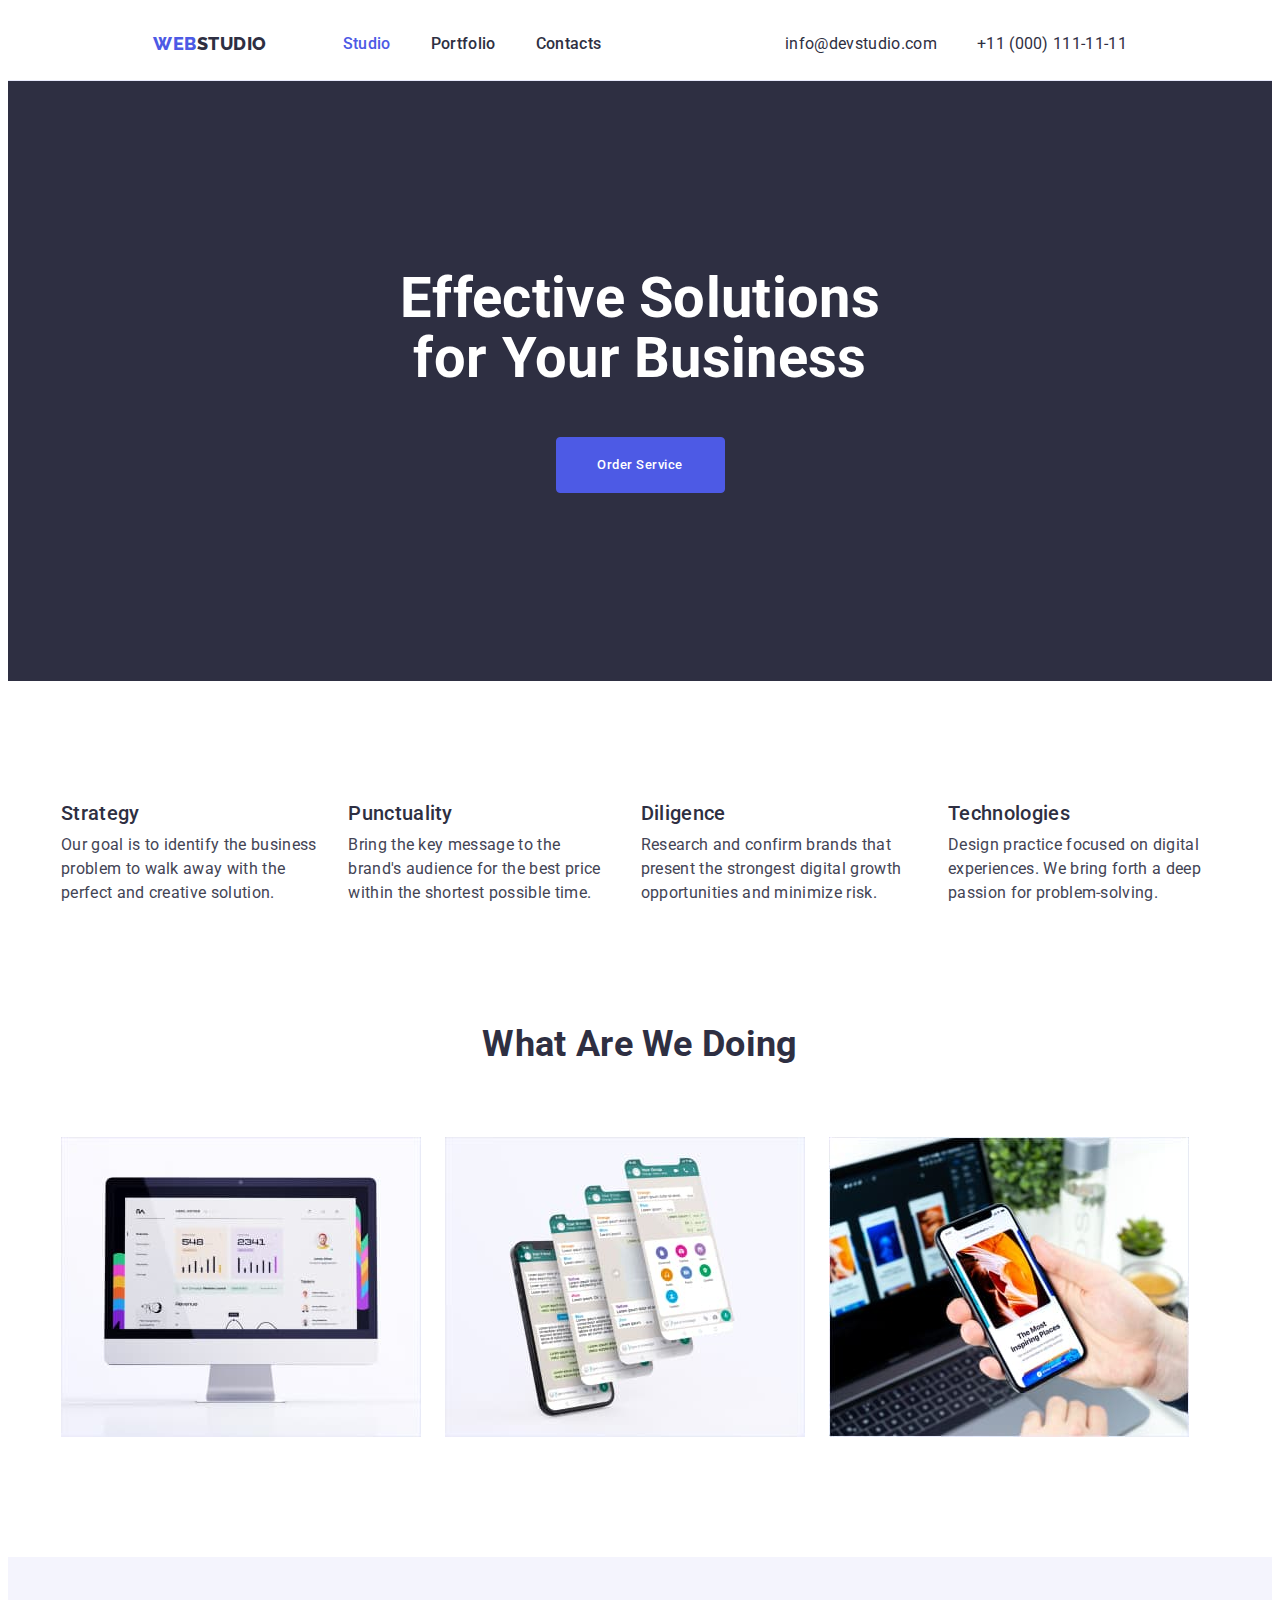
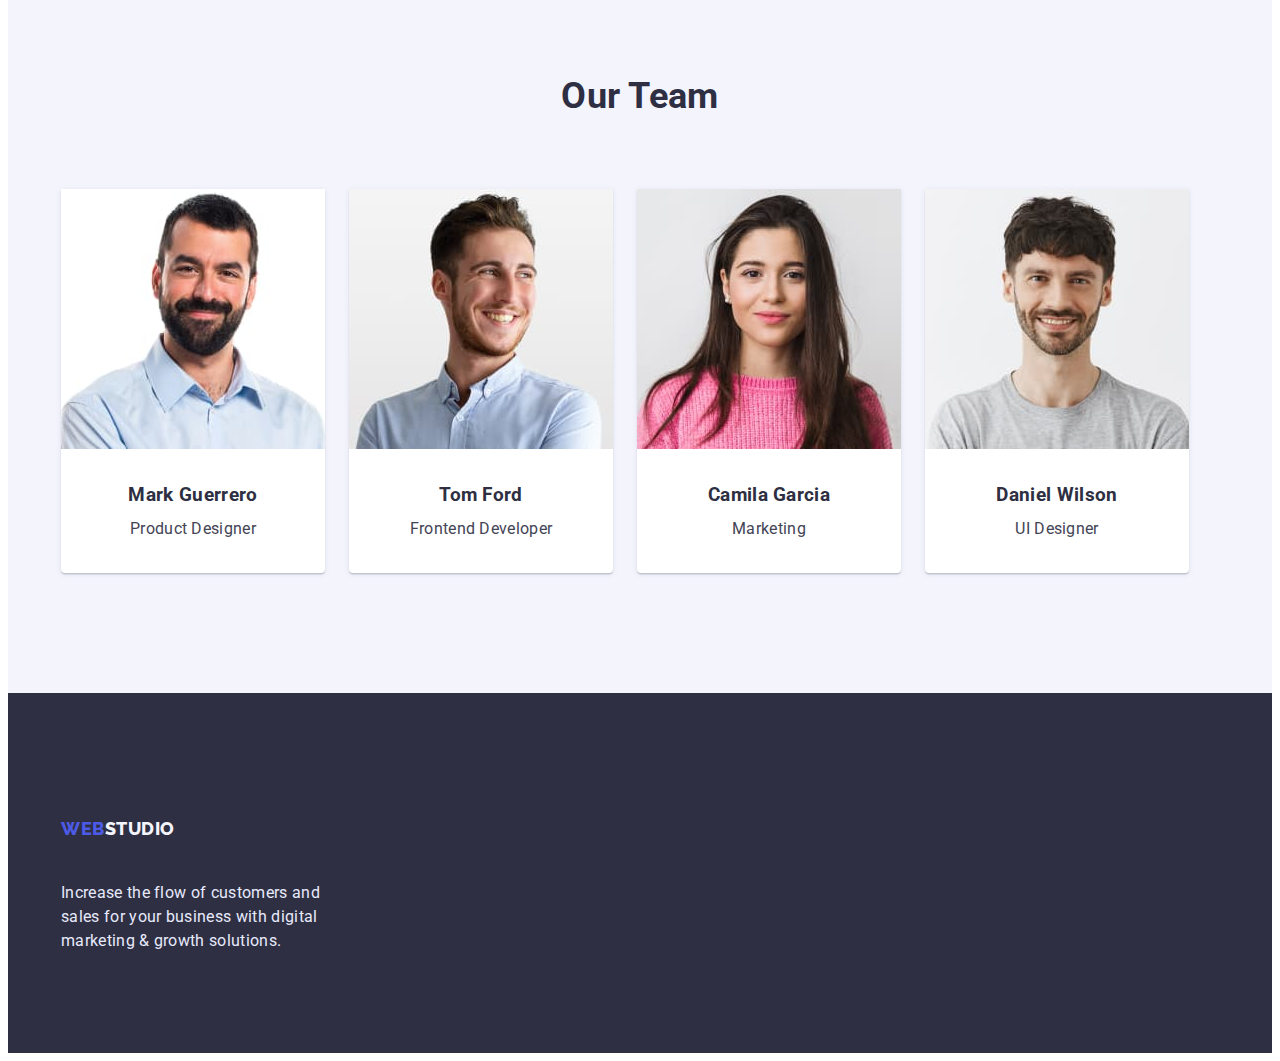
==== commit c64cfbca: "css errors fix" ====
--- a/index.html
+++ b/index.html
@@ -119,7 +119,7 @@
             </li>
           </ul>
           </div>
-        </div>
+        
       </section>
 
       <section class="examples section">
--- a/css/styles.css
+++ b/css/styles.css
@@ -8,7 +8,7 @@
 }*/
 
 
-:root{
+:root {
   --primary-text-color:#434455;
   --title-text-color: #2E2F42;
   --accent-color: #4D5AE5;
@@ -306,7 +306,7 @@
   background-color: var(--title-text-color);
 }
 .footer-text{
-  margin-top: 16;
+  margin-top: 16px;
   color: var(--footer-text-portfolio-button-border);
 }
 .footer-container{
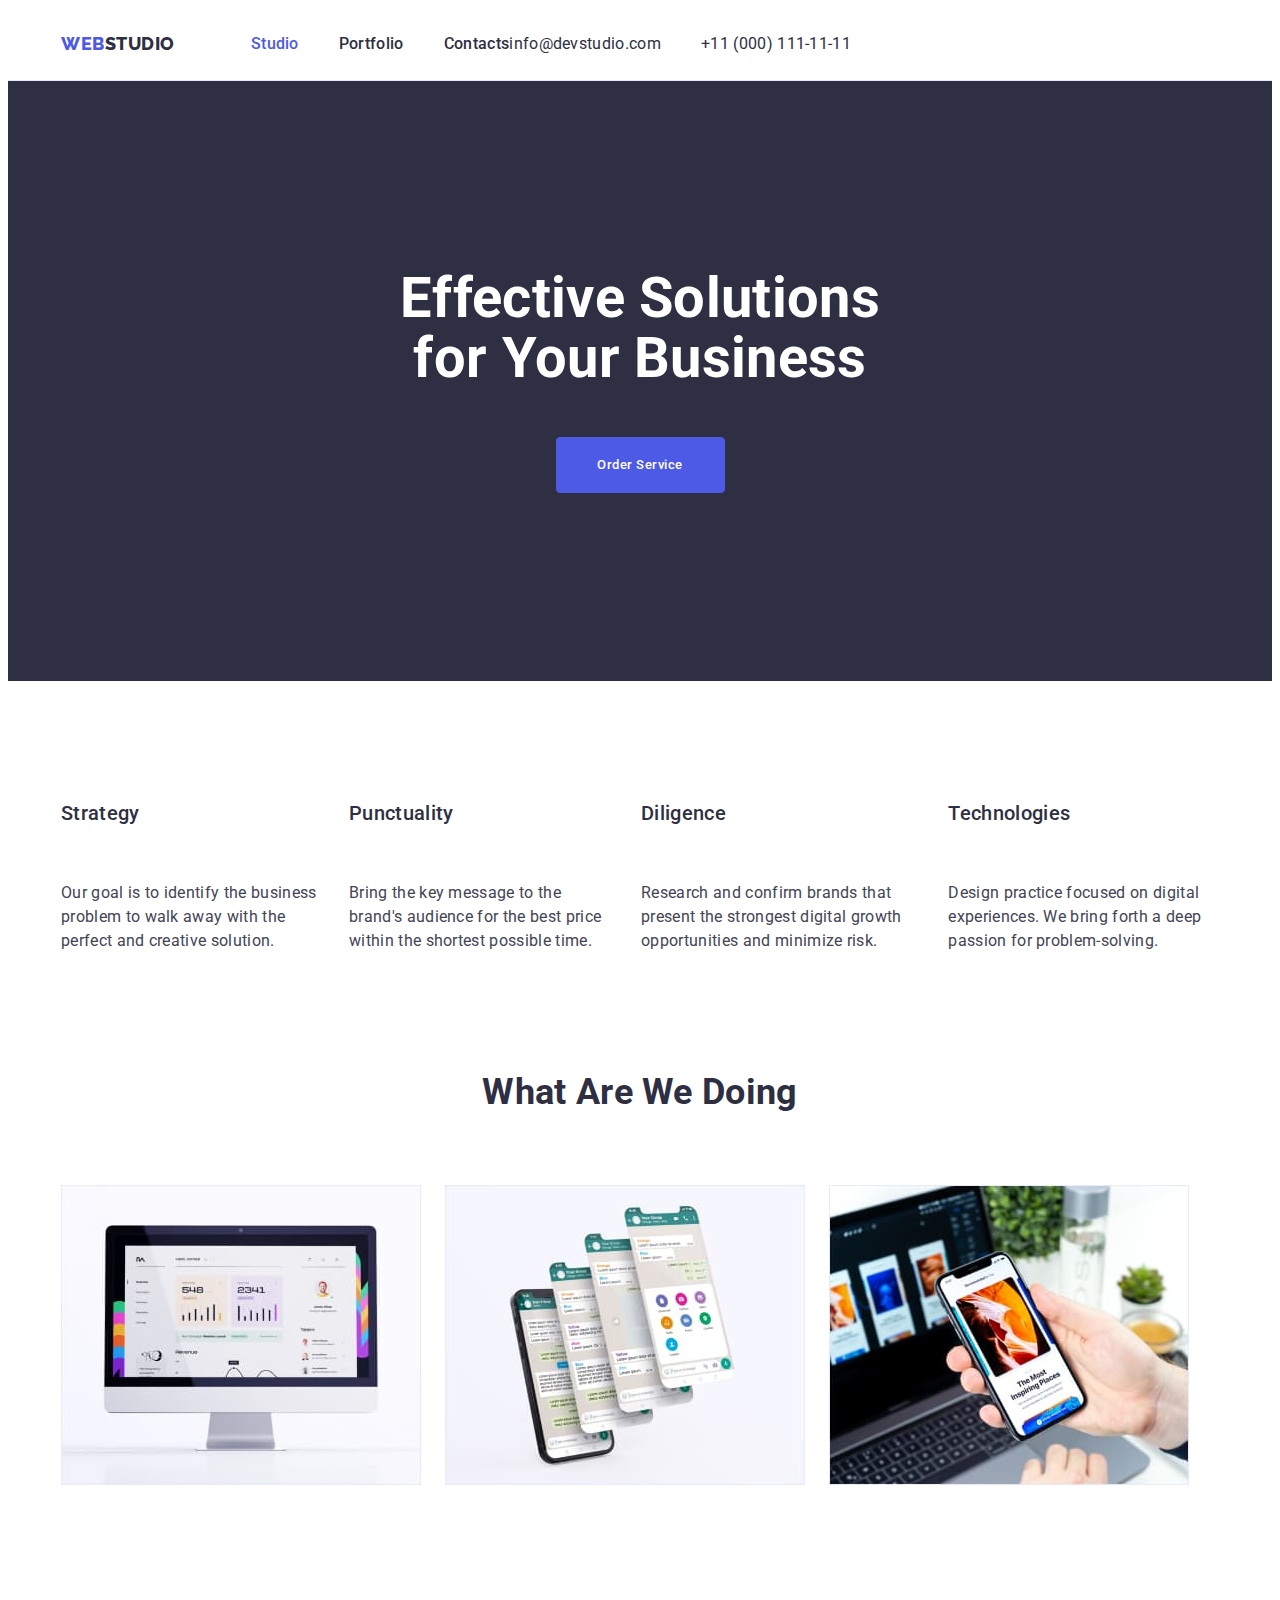
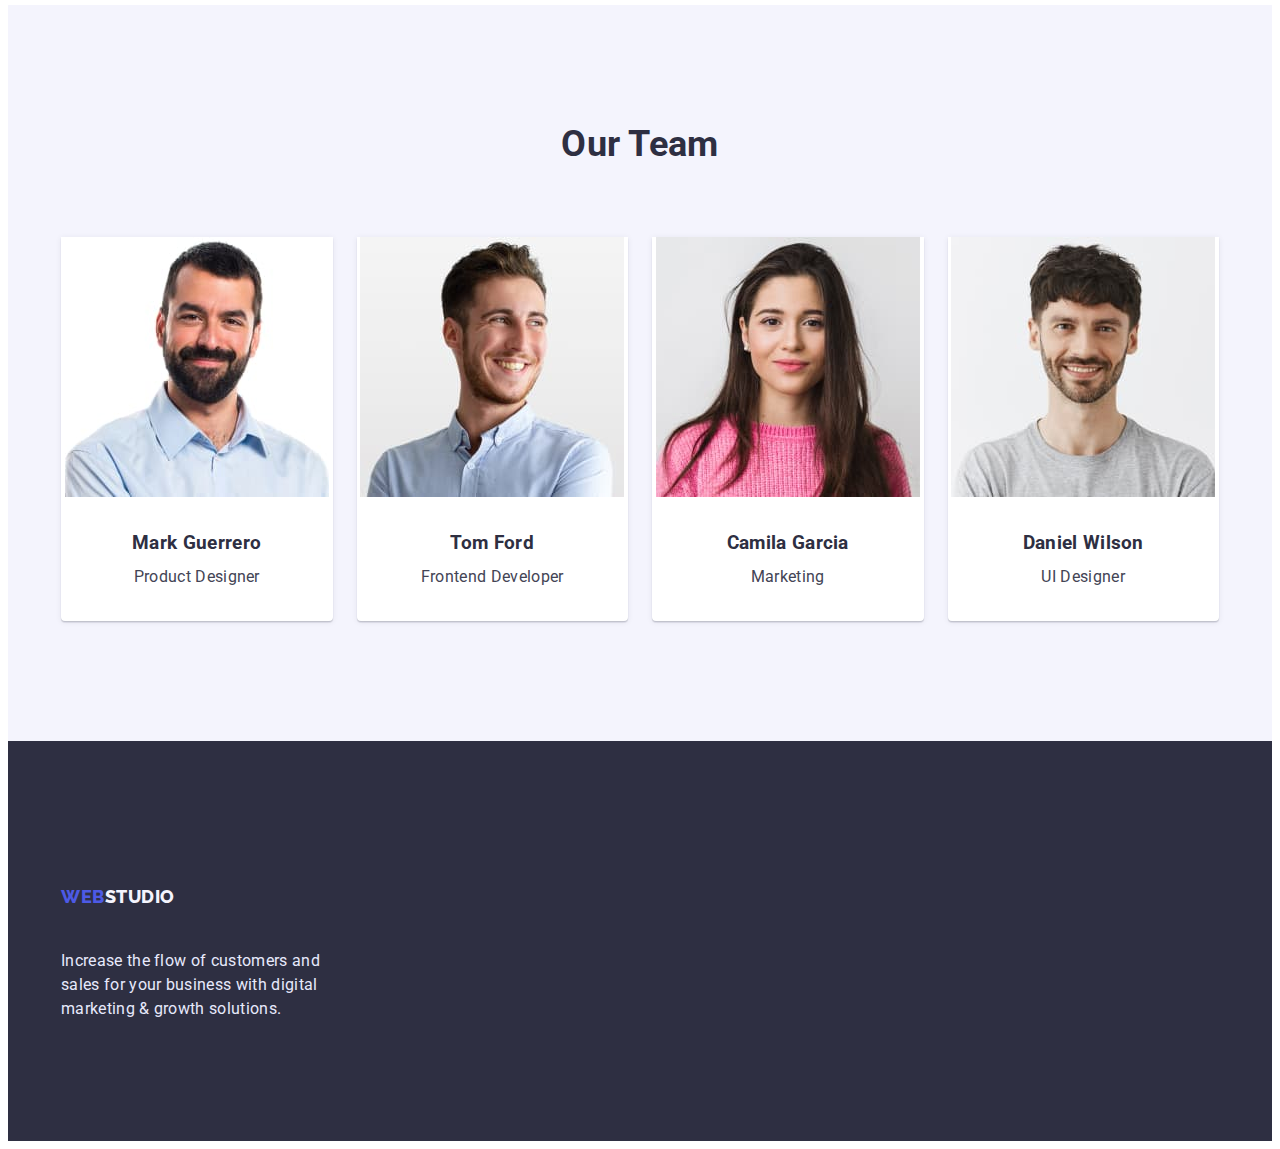
==== commit 4f3b9b39: "index.html and css files changed" ====
--- a/index.html
+++ b/index.html
@@ -53,7 +53,7 @@
           </ul>
         </nav>
 
-        <address>
+        <address class="margin-left: auto;">
           <ul class="header-address-navigation-list list">
             <li class="header-address-navigation-item">
               <a
--- a/css/styles.css
+++ b/css/styles.css
@@ -164,14 +164,16 @@
   padding-top: 0;
   padding-bottom: 0;
   border-bottom: 1px solid var(--footer-text-portfolio-button-border);
-}               
+}
+
 .nav-main{
   display: flex;
-  justify-content: space-around;
+  margin-left: auto;
 }
 .nav{
   display: flex;
 }
+
 .header-site-navigation-list{
   display: flex;
 }
@@ -188,6 +190,7 @@
 
 .header-address-navigation-list{
   display: flex;
+
 }
 .header-address-navigation-item:not(:last-child) {
   margin-right: 40px;
@@ -198,6 +201,7 @@
 .header-address-navigation-link{
   display: block;
   padding: 24px 0;
+  
 }
 
 
@@ -230,6 +234,8 @@
   margin-right: 24px;
 }
 .skills-item-title{
+  width: 264px;
+  height: 72px;
   margin-bottom: 8px;
   font-weight: 500;
   font-size: 20px;
@@ -272,7 +278,7 @@
   
 }
 .team-item{
-  width: calc((100%-72px)/4);
+  width: calc((100% - 72px) / 4);
   margin-right: 24px;
   display: flex;
   flex-direction: column;
@@ -301,8 +307,7 @@
 
       /*footer*/
 .footer {
-  padding-top: 100px;
-  padding-bottom: 100px;
+ 
   background-color: var(--title-text-color);
 }
 .footer-text{
@@ -337,7 +342,7 @@
   display: block;
 }
 .portfolio-item{
-  flex-basis: calc((100%-(2*24px))/3);
+  flex-basis: calc((100% - 2 * 24px) / 3);
   /*width: 360px;*/
   /*margin-right: auto;*/
   display: flex;
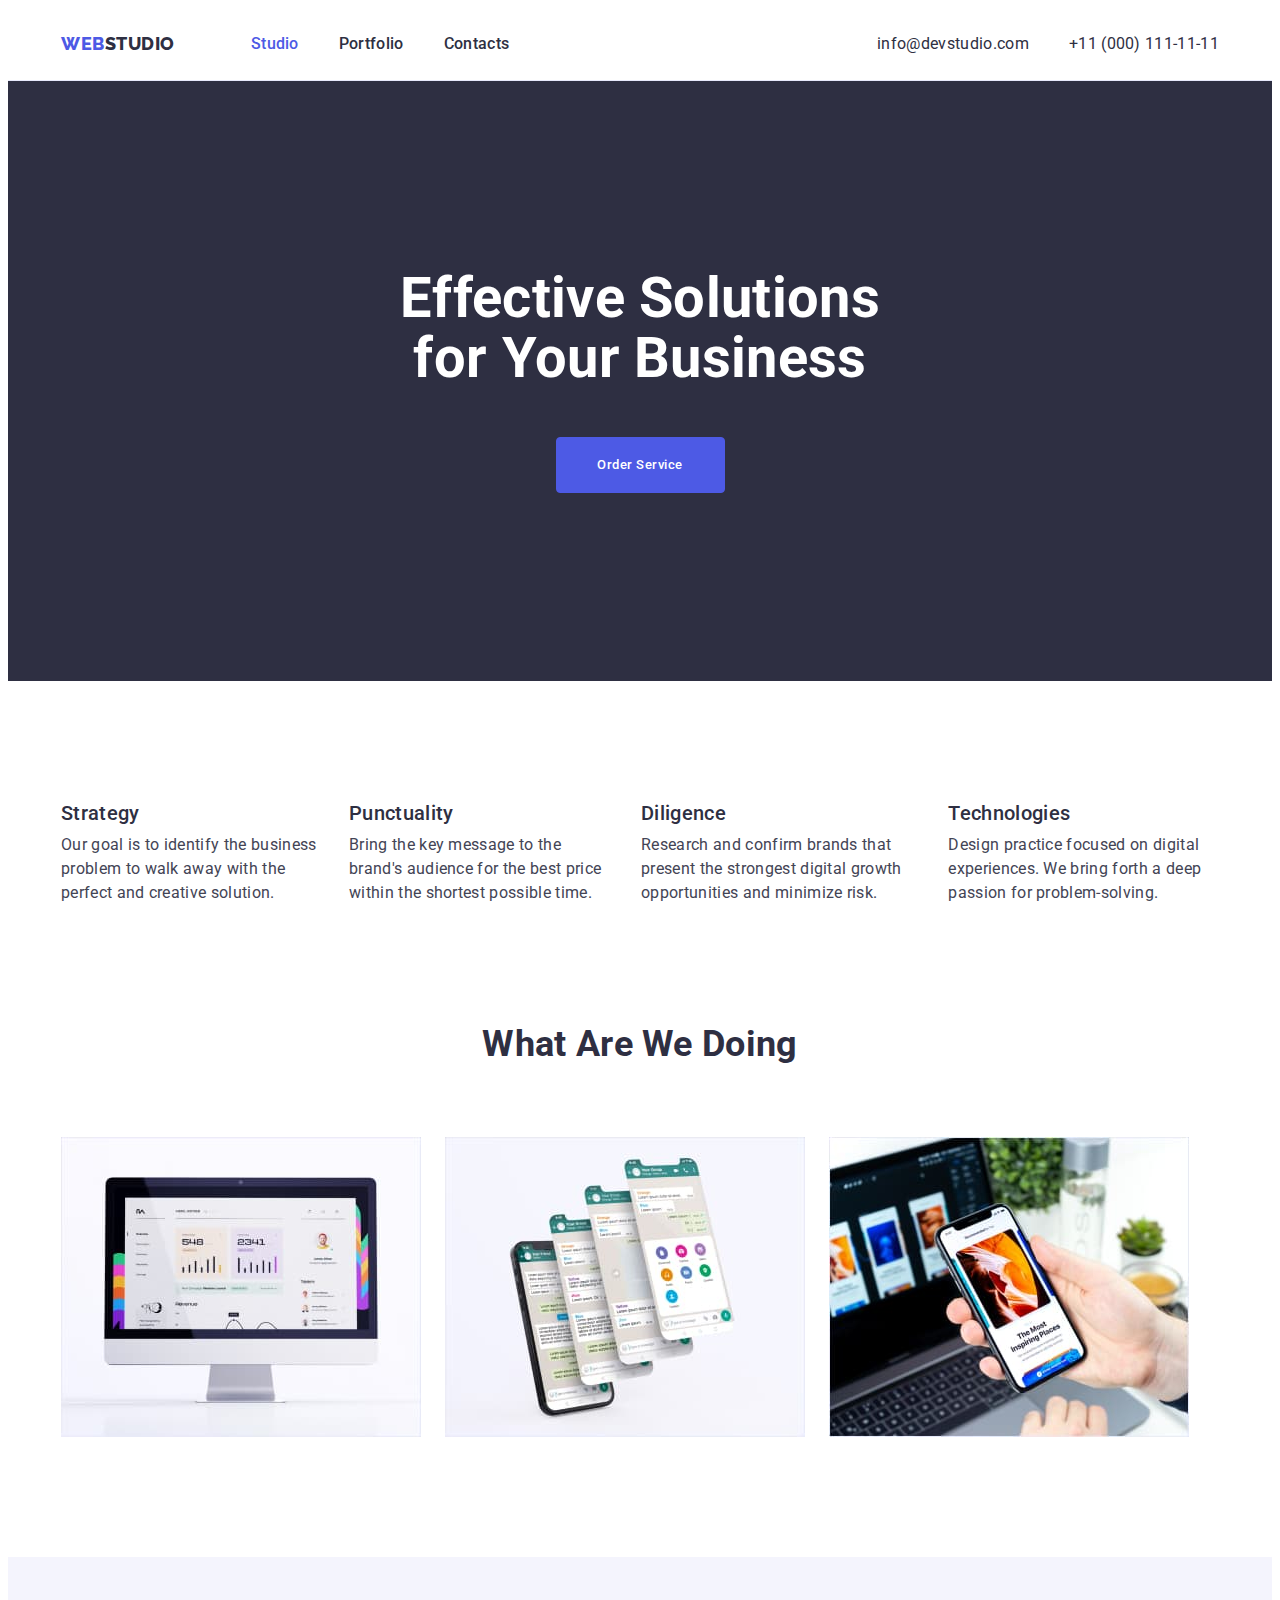
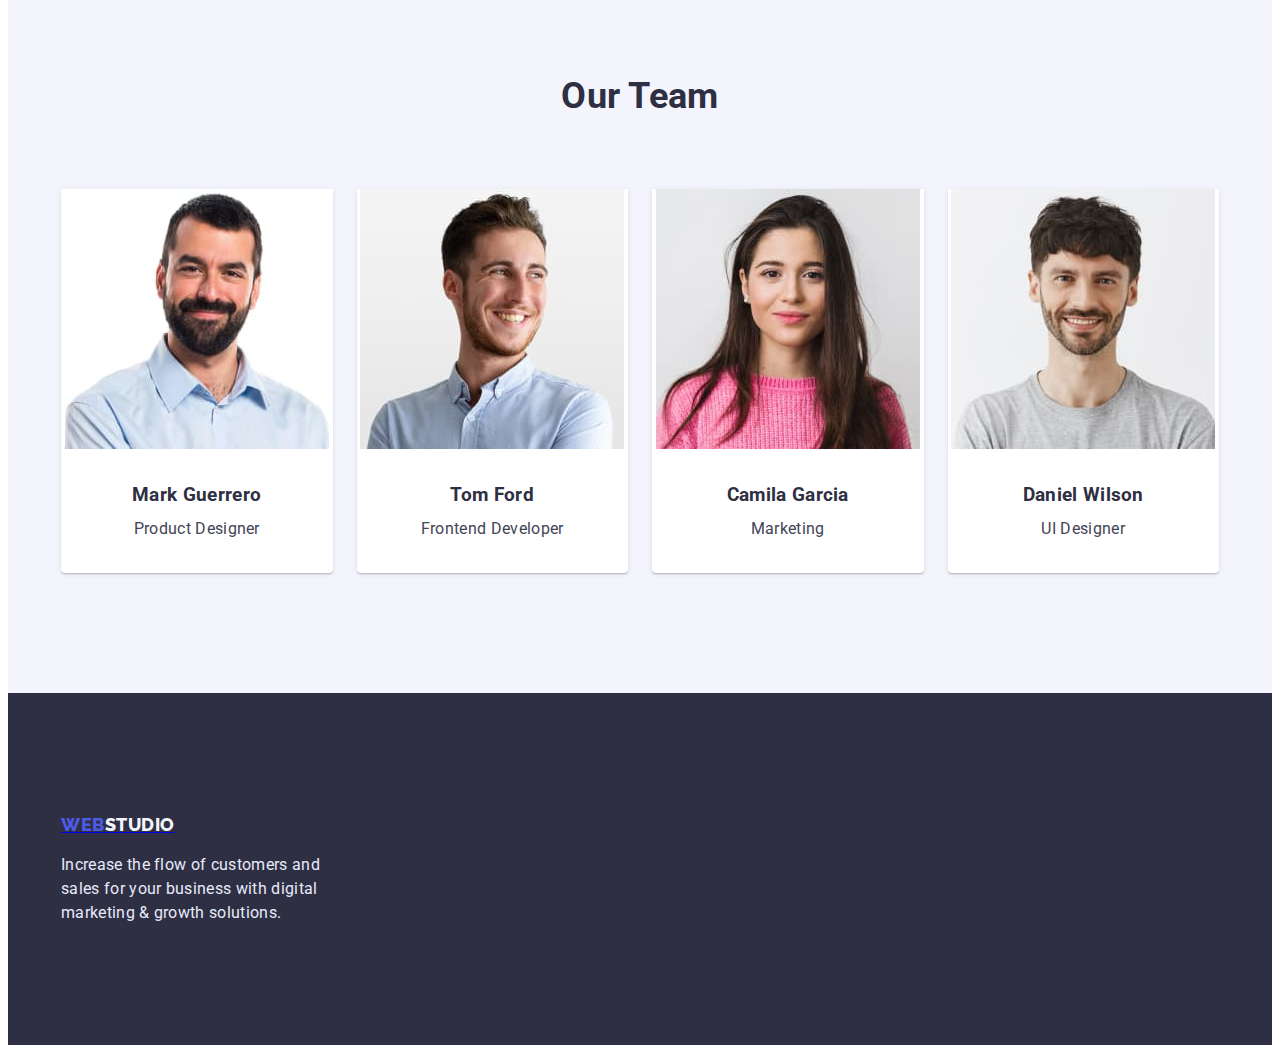
==== commit 1722aba3: "css and index.html files changed" ====
--- a/index.html
+++ b/index.html
@@ -53,7 +53,7 @@
           </ul>
         </nav>
 
-        <address class="margin-left: auto;">
+        <address class="address-item">
           <ul class="header-address-navigation-list list">
             <li class="header-address-navigation-item">
               <a
@@ -221,7 +221,7 @@
     <footer class="footer section">
       <div class="container">
         <div class="footer-container">
-        <a href="./index.html" class="logo"
+        <a href="./index.html" class="footer-logo"
           ><span class="logo-first-part">Web</span
           ><span class="logo-second-part-footer">Studio</span></a
         >
--- a/css/styles.css
+++ b/css/styles.css
@@ -190,7 +190,10 @@
 
 .header-address-navigation-list{
   display: flex;
-
+  margin-left: auto;
+}
+.address-item {
+  margin-left: auto;
 }
 .header-address-navigation-item:not(:last-child) {
   margin-right: 40px;
@@ -201,10 +204,7 @@
 .header-address-navigation-link{
   display: block;
   padding: 24px 0;
-  
-}
-
-
+}
 
       /*hero*/
 .hero{
@@ -229,18 +229,19 @@
       /*skills*/
 .skills-list{
   display: flex;
+  
 }
 .skills-item:not(:last-child){
   margin-right: 24px;
 }
 .skills-item-title{
   width: 264px;
-  height: 72px;
   margin-bottom: 8px;
   font-weight: 500;
   font-size: 20px;
   line-height: 1.2;
 }
+
 
 
       /*examples*/
@@ -310,12 +311,23 @@
  
   background-color: var(--title-text-color);
 }
+.footer-logo {
+  display: block;
+  padding: 0 0;
+  margin-right: 76px;
+  font-family: 'Raleway', sans-serif;
+  font-weight: 800;
+  font-size: 18px;
+  line-height: 1.33;
+  text-transform: uppercase;
+  letter-spacing: 0.03em;
+}
 .footer-text{
   margin-top: 16px;
   color: var(--footer-text-portfolio-button-border);
 }
 .footer-container{
-  padding: 0;
+
   margin: 0 auto 0 0;
   width: 264px;
 }
